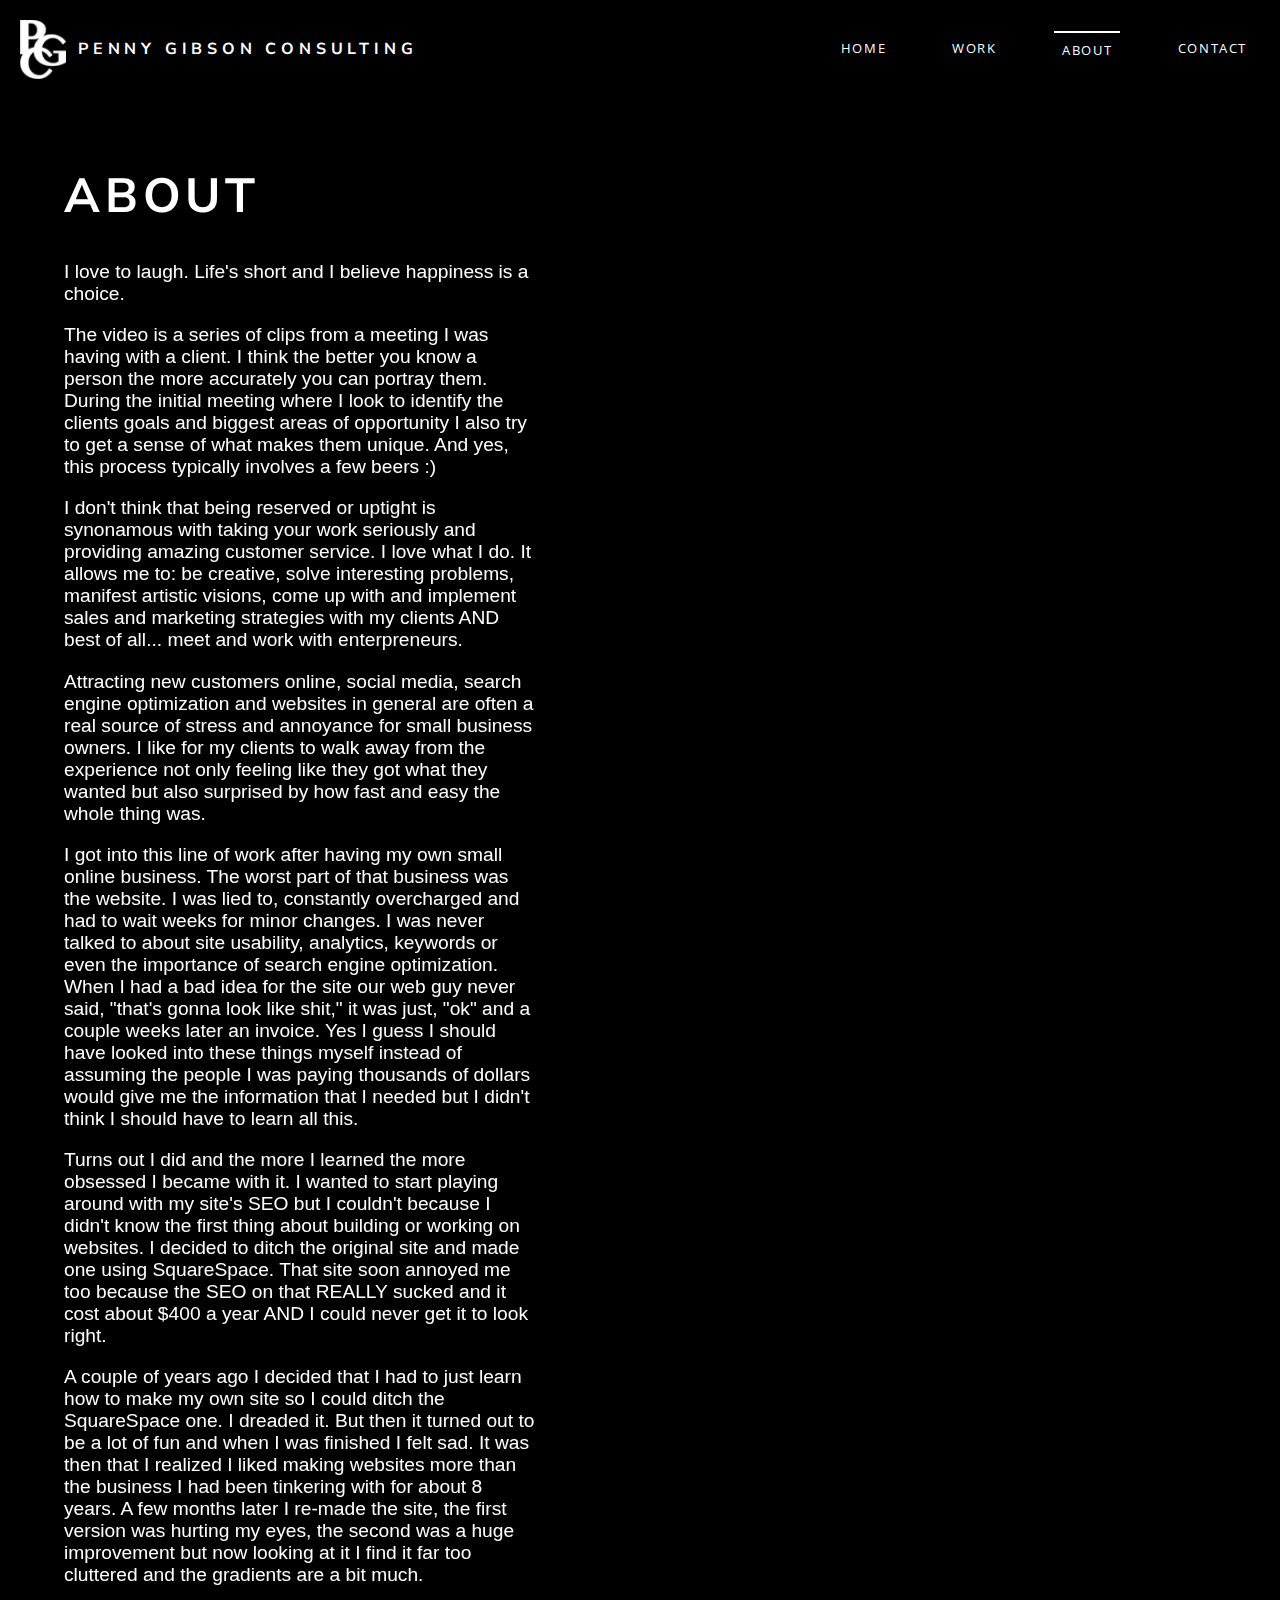
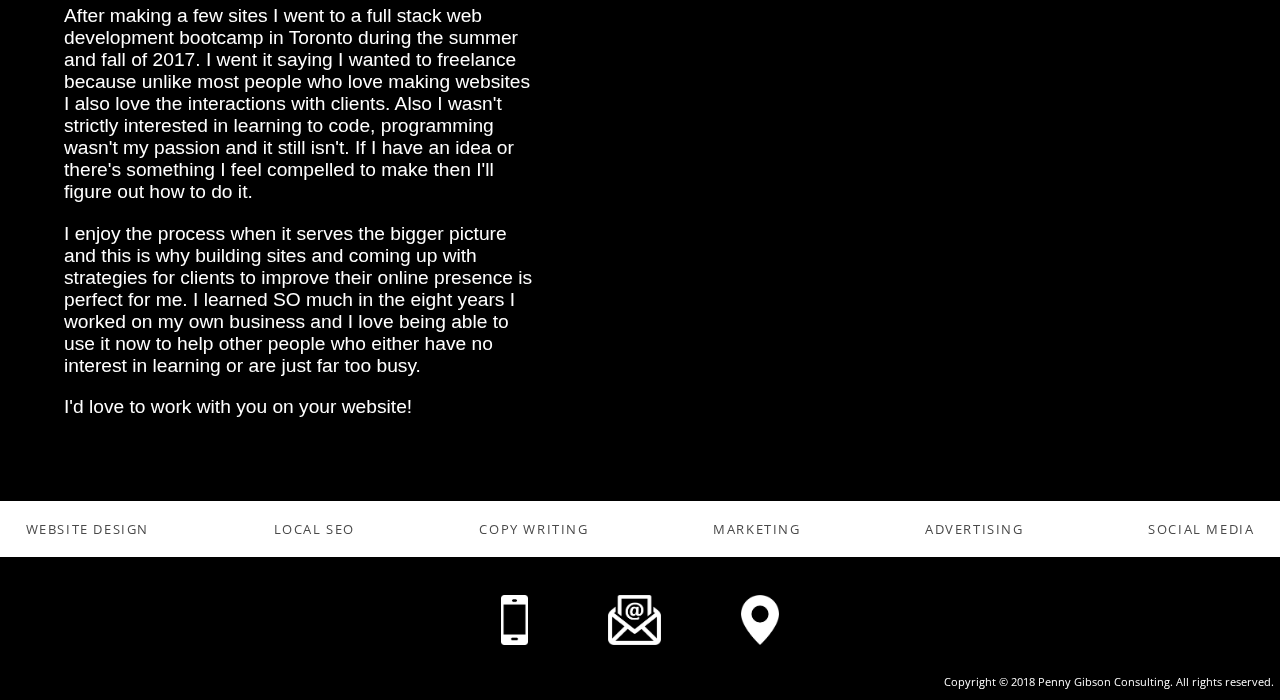
==== about.html @ d7d14930 "initial commit of finished site" ====
<!DOCTYPE HTML>
<html class="html">
    <head>
        <meta charset="UTF-8" lang="en">
        <title>About Penny Gibson</title>
        <link href="https://fonts.googleapis.com/css?family=Nunito|Nunito+Sans|Open+Sans" rel="stylesheet">
        <script src="https://ajax.googleapis.com/ajax/libs/jquery/3.3.1/jquery.min.js"></script>

        <script src="./app.js" type="text/javascript"></script>
        <script src="./jquery.js" type="text/javascript"></script>
        <meta name="viewport" content="width=device-width, initial-scale=1.0">
        <meta description content="About Winnipeg website designer Penny Gibson. I build affordable sites for small businesses and also offer local SEO, online marketing, branding, social media, google adwords and copy writing">
        <link href="./normalize.css" rel="stylesheet">
        <link href="./main.css" rel="stylesheet">
		<link href="./about.css" rel="stylesheet">
        <link rel="icon" href="./images/favicon.ico" type="image/x-icon"/>
    </head>
    <body class="body">
		<div class="subContainer subContainerAbout">
        <nav class="mainNav">
            <div class="logoAndName">
               <a href="index.html" class="logoAndName"> <img src="images/winnipeg-websites.png" alt="online marketing and web design for small business">
				   <h2 class="siteName">Penny Gibson Consulting</h2></a>
            </div>
            <ul class="nav">
				<li><a href="./index.html">Home</a></li>
                <li><a href="./work.html">Work</a></li>
				<li><a href="./about.html" class="current">About</a></li>
				<li><a href="./contact.html">Contact</a></li>
            </ul>
        </nav>
			<video poster="images/websites-in-winnipeg.png" id="bgvid" playsinline autoplay muted>
  
				<source src="aboutVid2.mp4" type="video/mp4">
				<source src="affordable-websites.webm" type="video/webm">

			</video>
			
		<div id="polina">
			<div class="insidePolina">
				<h1>About</h1>
				<p>I love to laugh. Life's short and I believe happiness is a choice.</p>
				
				<p>The video is a series of clips from a meeting I was having with a client. I think the better you  know a person the more accurately you can portray them. During the initial meeting where I look to identify the clients goals and biggest areas of opportunity I also try to get a sense of what makes them unique. And yes, this process typically involves a few beers :)</p>
				
				<p>I don't think that being reserved or uptight is synonamous with taking your work seriously and providing amazing customer service. I love what I do. It allows me to: be creative, solve interesting problems, manifest artistic visions, come up with and implement sales and marketing strategies with my clients AND best of all... meet and work with enterpreneurs. </p>
				
				<p>Attracting new customers online, social media, search engine optimization and websites in general are often a real source of stress and annoyance for small business owners. I like for my clients to walk away from the experience not only feeling like they got what they wanted but also surprised by how fast and easy the whole thing was. </p>
				
				<p>I got into this line of work after having my own small online business. The worst part of that business was the website. I was lied to, constantly overcharged and had to wait weeks for minor changes. I was never talked to about site usability, analytics, keywords or even the importance of search engine optimization. When I had a bad idea for the site our web guy never said, "that's gonna look like shit," it was just, "ok" and a couple weeks later an invoice. Yes I guess I should have looked into these things myself instead of assuming the people I was paying thousands of dollars would give me the information that I needed but I didn't think I should have to learn all this.  </p>
				
				<p>Turns out I did and the more I learned the more obsessed I became with it. I wanted to start playing around with my site's SEO but I couldn't because I didn't know the first thing about building or working on websites. I decided to ditch the original site and made one using SquareSpace. That site soon annoyed me too because the SEO on that REALLY sucked and it cost about $400 a year AND I could never get it to look right.  </p>
				
				<p>A couple of years ago I decided that I had to just learn how to make my own site so I could ditch the SquareSpace one. I dreaded it. But then it turned out to be a lot of fun and when I was finished I felt sad. It was then that I realized I liked making websites more than the business I had been tinkering with for about 8 years. A few months later I re-made the site, the first version was hurting my eyes, the second was a huge improvement but now looking at it I find it far too cluttered and the gradients are a bit much.</p>
				
				<p>After making a few sites I went to a full stack web development bootcamp in Toronto during the summer and fall of 2017. I went it saying I wanted to freelance because unlike most people who love making websites I also love the interactions with clients. Also I wasn't strictly interested in learning to code, programming wasn't my passion and it still isn't. If I have an idea or there's something I feel compelled to make then I'll figure out how to do it.</p>
				
				<p>I enjoy the process when it serves the bigger picture and this is why building sites and coming up with strategies for clients to improve their online presence is perfect for me. I learned SO much in the eight years I worked on my own business and I love being able to use it now to help other people who either have no interest in learning or are just far too busy.   </p>
				
				<p>I'd love to work with you on your website!</p>
			</div>
		</div>
		
		
      <footer>
			<div class="keywords">
				<p>Website Design</p>
				<p>Local SEO</p>
				<p>Copy Writing</p>
				<p>Marketing </p>
				<p>Advertising</p>
				<p>Social Media</p>

		
			</div>
             <div class="footerIcons">
				 <a href="tel:1-204-330-3148"><img src="images/online-marketing.png" alt="affordable online marketing services for small"></a>
				 <a href="mailto:pennysapps@gmail.com?Subject=Meeting" target="_top"><img src="images/social-media-strategy.png" alt="create a social media strategy for your small internet business"></a>
				 <a href="https://goo.gl/maps/u8cpSCupUAM2" target="_blank"><img src="images/digital-agency-winnipeg.png" alt="digital marketing agency and web developer in Manitoba"></a>
             
             </div>
			 <div class="copyright">
			 	<p>Copyright &copy; 2018 Penny Gibson Consulting. All rights reserved.</p>
			 </div>
       </footer>
       
       
        
        
		</div>	   
    </body>
</html>
---- main.css ----
/**********************
COLORS
Pink - #ED6C79
Blue - #4AC8C7
Yellow - #E3E14E
Dark grey - #4a4a4a
Light Grey - #9b9b9b

FONTS
font-family: 'Nunito', sans-serif;
font-family: 'Open Sans', sans-serif;
font-family: 'Nunito Sans', sans-serif;
************************/

*{
    box-sizing:border-box;
}
html{
    height: 100%;
}

body{
    font-family: 'Open Sans', sans-serif;
    width: 100%;
    color: #4a4a4a;
    margin: 0 auto;
    }

h1, h2, h3{
    font-family: 'Nunito Sans', sans-serif;
}

a{
    text-decoration: none;
}
.mobileHeader{
    display: none;
}

/***********************
NAVIGATION
************************/
.mainNav{
    background-color: black;
    width: 100%;
    display: flex;
    justify-content: space-between;
    flex-wrap:wrap;
    position: sticky;
    top: 0;
    z-index:200;
}
.mainNav h2, .mainNav a{
    color: white;
}
.logoAndName{
    display: flex;
}
.mainNav h2{
	font-size:1em;
	letter-spacing: .3rem;
	text-transform: uppercase;
}
.logoAndName img{
    padding:12px;
	align-self:center;
	max-width: 70px;
}
.siteName{
    align-self:center;
}
ul.nav{
    display: flex;
    justify-content: space-around;
    align-self: center;
    width: 40%;
}
.nav a{
    font-size: .8em;
	text-transform: uppercase;
	letter-spacing: .1rem;
}

.nav a:hover{
    color:#4a4a4a;
}
nav .current{
	border-top: 2px solid white;
}

/****************************
HEADER
******************************/
.mainHeader{
    display:grid;
    grid-template-columns: 1fr 1fr;
	box-shadow: 0 4px 2px -2px #ddd;
}
.headerImage img{
    width: 100%;
}
.smBG{
    display:none;
}
.headerText{
    display: grid;
    grid-template-columns: repeat(6, 1fr);
   /*grid-template-rows:40px repeat(13, 1fr) 100px;*/
    max-height: 80%;
    margin-right: -60px;
    z-index: 100;
}

.headerText h1, .headerText h2, .headerText h3{
    margin:0;
}
.headerText h3{
    font-size: 1.3em;
}
.headerText h2{
    font-size: 1.7em;
}
.headerText h1{
    font-size: 2em;
}

.design{
    color:#ED6C79;
    grid-row: 2;
    grid-column: 1/7;
    font-size:2.2em;
	padding-left: 60px;
	align-self:end;
}
.social{
    color:#4a4a4a;
    grid-row: 3;
    grid-column: 4/6;
}
.seo{
  color:#4AC8C7;
    grid-row: 4;
    grid-column: 3/4;
}
.cards{
    grid-row:5;
    grid-column:3/6;
    padding-left:20px;
}
.copy{
    color:#E3E14E;
    grid-row: 5;
    grid-column: 4/7;
    text-align:right;
    font-size:2.4em;
}
.keyword{
    color:#E3E14E;
    grid-row:6;
    grid-column: 2/5;
}
.email{
    color:#9b9b9b;
    grid-row: 6;
    grid-column: 5/7;
}
.code{
    color:#ED6C79;
    grid-row: 7;
    grid-column: 4/5;
	text-align: right;
}
.logos{
    grid-row: 8;
    grid-column: 6;
    text-align:left;
}
.adwords{
    grid-row:8;
    grid-column: 3/5;
    font-family: 'Maven Pro', sans-serif;
    margin: 0;
}
.content{
    color:#4AC8C7;
    grid-row: 9;
    grid-column: 3/5;
    font-size: 1.5em;
    text-align:center;
}
.marketing{
    color:#9b9b9b;
    grid-row: 10;
    grid-column: 5/7;
}
.ppc{
    color:#E3E14E;
    grid-row: 11;
    grid-column: 4/7;
}
.branding{
    color:#ED6C79;
    grid-row: 12;
    grid-column: 2/6;
    text-align: center;
}
.contentCreation{
   color:#4AC8C7;
    grid-row: 13;
    grid-column: 5/7;
}
.tagline{
    grid-row: 15;
    grid-column: 1/7;
    color: black;
    font-size:1.3em;
    display: flex;
    padding-left: 14px;
	margin-top: auto;
}


.pink, .blue, .yellow, .grey{
    display:none;
}

/************************************
BLACK DIVIDER
*************************************/

.wrapper{
   background-color:black;
}
.divider{
    display: flex;
    justify-content:center;
    margin: 0 auto;
    padding: 8px 0;
}

.divider img{
    align-self:center;
}

/****************************
Main Content 
******************************/
.mainContent{
    width: 90%;
    display: flex;
    flex-wrap: wrap;
    justify-content: space-between;
    margin: 40px auto 2px;
}
.mainContent h2{
    text-align: center;
	font-size: 1.3em;
}
.content1, .content2, .content3{
    max-width: 100%;
    box-shadow: 0 0 10px #ddd;
    border: 1px solid white;
    padding: 14px;
    flex: 1 25%;
    margin: 0 20px 20px;
    transition: all ease .5s;
}
.contentWrapper{
	box-shadow: 0 4px 2px -2px #ddd;
}
/*.content1:hover, .content2:hover, .content3:hover{
    box-shadow: 0 0 12px grey;
    border: 1px solid #d3d3d3;
} */

.keywords{
	display: flex;
	flex-wrap: wrap;
	width: 100%;
	margin: 0 auto;
	justify-content: space-between;
	background-color: white;
	padding: 0 2%;
	
}
.keywords p{
	text-transform: uppercase;
	letter-spacing: .1rem;
	font-size: .8em;
	padding: 6px 0;
}

/****************************
FOOTER
******************************/
footer{
    background-color:black;
    display: flex;
	flex-direction: column;
    justify-content: space-around;
    width: 100%;
}
.footerIcons{
    align-self: center;
	padding-top: 20px;
}
.footerIcons img{
    align-self:center;
    max-height: 50px;
    margin: 10px 30px;
}
.copyright{
	text-align:right;
}
.copyright p{
	font-size: .7em;
	color: white;
	padding: 0 6px;
}
/****************************
CONTACT PAGE
******************************/

.contactCard{
    max-width: 700px;
    height: 400px;
    border-radius: 10px;
    background-color: black;
    color: white;
    display: grid;
    grid-template-columns: 3fr 3fr;
    align-items: center;
	margin: 0 auto;
    
}
.contact{
    display: grid;
    width: 100%;
    grid-template-columns: 1fr 2fr;
}  /*this puts the icon images and p's on the same line'*/
.contact img {
    max-width: 40px;
	
}
.contact a{
	margin: 20px auto;
}
.contact1{
    border-right: 2px solid white;
   
}
.contact2 p{
	align-self: center;
}
.contact1 img, .contact1 h2, .contact1 p{
    margin: 3px auto;
    
}
.contactHeader{
    display: flex;
    flex-direction: column;
    width: 100%;
    justify-content: center;
}
.contentWrapper{
	margin-bottom: 2px;
}
.navContact{
	margin-bottom: 5%;
}


/****************************
PREVIOUS WORK PAGE
******************************/

.darkSection{
	box-shadow: inset 0 1px 3px 0 rgba(0, 0, 0, 0.1);
	background-color: #fafafa;
	border-bottom: 1px solid #dddddd;
}
.lightSection{
	box-shadow: inset 0 30px 30px -30px rgba(0, 0, 0, 0.05);
	border-top: 1px solid #ffffff;
	border-bottom: 1px solid #dddddd;
}
.cafe {
	max-width: 80%;
	display: flex;
	justify-content: space-around;
	flex-wrap:wrap;
	margin: 0 auto;
}
.cafe img{
	align-self:center;
	padding-top: 6%;
	padding-bottom: 6%;
}
.cafeText h3{
	text-align: center;
}
.cafeText{
	flex: 1 30%;
	margin: 30px;
}
.desktop{
	max-width: 50%;
}
.tablet{
	max-width:23%;
}
.phoneSize{
	max-width:14.5%;
}
.aboutSites{
	display: flex;
	width: 80%;
	margin: 0 auto;
}
.aboutText{
	width: 30%;
	align-self:center;
}
.aboutProject, .mainHeading{
	max-width:50%;
	margin: 0 auto;
	text-align:center;
}
.mainHeading h2{
	color: black;
	text-transform: uppercase;
	letter-spacing: .2rem;
	font-weight: 800;
	font-size: 1.8em;
}
button{
	width: 200px;
	border-radius: 8px;
	padding: 6px;
	margin-bottom: 10px;
	background-color: black;
	color: white;
	border:1px solid black;
	transition: all .4s;
}
button:hover{
	opacity: .7;
	box-shadow: 0 5px 1px -1px #9b9b9b;
}
button:focus {
	outline:0;
}
.startHidden{
	display: none;
}
/*.cafeTitle{
	color: #acdd30;
} */
#button1{
	background-color: #acdd30;
	border: 1px solid #acdd30;
}
/*.transformTitle{
	color: #505f63;
} */
#button2{
	background-color: #505f63;
	border: 1px solid #505f63;
}
/*.zuckerTitle{
	color: #282522;
} */
#button3{
	background-color: #282522;
	border: 1px solid #282522;
}
/*.cgbTitle{
	color: #c5006c;
} */
#button4{
	background-color: #c5006c;
	border: 1px solid #c5006c;
}
/*.purelyTitle{
	color:#43edd8;
} */
#button5{
	background-color: #43edd8;
	border: 1px solid #43edd8;
}
/*.dcTitle{
	color: #342c2d;
} */
#button6{
	background-color: #342c2d;
	border: 1px solid #342c2d;
}
/*.bbTitle{
	color:#632b63;
} */
#button7{
	background-image: linear-gradient(#280f36, #632b63, #c86b98,
    #f09f9c, #ffc1a0);
    border: 1px #280f36 solid;
	margin-bottom: 40px;
}

/****************************************
ABOUT PAGE
******************************************/
.videoContainer{
	display:flex;
	max-width: 80%;
	margin: 0 auto;
	padding: 0 20px;
	background-color: white;
	 box-shadow: inset -5px 0 5px -5px #d4d4d4, inset 5px 0 5px -5px #d4d4d4;
	border-left: 1px solid #ddd;
	border-right: 1px solid #ddd;
}
video#bgvid { 
    max-width: 40%;
	max-height: 400px;
}
.aboutMe{
	align-self:center;
	padding-right: 20px;
}
/***** sticky footer ******/
.html, .body{
	height: 100%;
}
.body{
	display: flex;
	flex-direction:column;
}
.subContainer, .contactContent{
	flex: 1 0 auto;
}
footer{
	flex-shrink: 0;
}

/**********************
MEDIA QUERIES
************************/
@media (max-width: 1320px){
    .divider{
        justify-content:center;
        width: 100%;
        min-width: 0;
        min-height: 0;
        overflow: hidden;
    }
}
@media (max-width: 1024px){
    .headerText h3{
    font-size: 1em;
    }
    .headerText h2{
    font-size: 1.2em;
    }
    .headerText h1{
    font-size: 1.5em;
    }
    .design{
        grid-row: 1;
        grid-column: 1/5;
}
    .social{
        grid-row: 2;
        grid-column: 5/7;
        color: #9b9b9b;
    }
    .seo{
        grid-row: 3;
        grid-column: 4;
    }
    .cards{
        grid-row:4;
        grid-column:1/4;
    }
    .copy{
        grid-row: 4;
        grid-column: 4/7;
        text-align:right;
    }
    .keyword{
        grid-row:5;
        grid-column: 2/6;
    }
    .email{
        grid-row: 6;
        text-align:center;
    }
    .code{
        grid-row: 6;
        grid-column: 3/6;
		text-align: left;
    }
    .logos{
        grid-row: 7;
        grid-column: 5;
        text-align:right;
    }
    .adwords{
        grid-row:7;
        grid-column: 3/6;
        margin: 0;
    }
    .content{
        grid-row: 8;
        grid-column: 2/7;
    }
    .marketing{
        grid-row: 9;
        grid-column: 5/7;
    }
    .ppc{
        grid-row: 10;
        grid-column: 2/7;
    }
    .branding{
        color:#ED6C79;
        grid-row: 11;
        grid-column: 2/7;
        
    }
    .contentCreation{
       color:#4AC8C7;
        grid-row: 12;
        grid-column: 1/7;
        padding-left: 20px;
    }
    .tagline{
        grid-row: 14;
        font-size:1.2em;
    }
    .mainContent{
        width: 90%;
        
    }
    .content3{
        flex: 1 100%;
    }
	.cafe{
		grid-template-columns: 1fr 1fr 1fr;
	}
	.contactCard{
		max-width: 94%;
		
	}
	.contact img{
		max-width: 20px;
	}

}

@media (max-width: 900px){
    ul.nav{
        width: 50%;
    }
	 .mainContent{
        flex-direction: column;
        justify-content: center;
    }
    
}

@media (max-width: 825px){
	 .headerText h3{
    font-size: .8em;
    }
    .headerText h2{
    font-size: 1em;
    }
    .headerText h1{
    font-size: 1.2em;
    }
    .smIcon{
        max-width:73px;
    }
    .medIcon{
        max-width:88px;
    }
    .lgIcon{
        max-width:103px;
    }
    .cafe{
		flex-direction:column;
	}
	.desktop, .tablet, .phoneSize{
		max-width: 90%;
	}
	.aboutSites{
		flex-direction:column;
	}
	.aboutText{
		width: 90%;
	}
	.cafe img{
		padding: 2% 0 2%;
	}
	.cafeText{
		margin: 10px;
	}
	.keywords{
		width: 100%;
	}
	.keywords p{
		padding: 0;
	}
	.copyright{
		text-align:center;
	}
}

@media (max-width: 700px){
	h2{
		font-size: 1.2em;
	}
	p{
		font-size: .8em;
	}
    .mainHeader{
        display: none;
    }
    .mobileHeader{
        display: flex;
		justify-content: space-between;
        width: 100%;
		box-shadow: 0 4px 2px -2px #ddd;
		padding-left: 10px;
    }
    .mobileHeader img{
        max-width: 70%;
        align-self:center;
    }
	.mobileHeaderContent{
		display: flex;
		flex-direction: column;
		justify-content: space-between;
	}
	
	.mainContent{
		width:100%;
	}
	.aboutProject, .mainHeading{
		max-width: 90%;
	}
	.keywords{
		display: none;
	}
	.contactCard{
		margin-bottom: 20px;
	}
}
@media (max-width: 600px){
	.wrapper{
		display:none
	}
    ul.nav{
		display:flex;
        width:96%;
        padding:0;
        margin: auto;
		justify-content: space-between;
    }
	.mainNav{
		height: 120px;
	}
    .logoAndName{
        justify-content:center;
        width:100%;
    }
    .logoAndName img{
        padding:6px;
        align-self:center;
        max-width: 50px;
    }
    .smIcon{
        max-width:53px;
    }
    .medIcon{
        max-width:68px;
    }
    .lgIcon{
        max-width:83px;
    }
    .content1, .content2, .content3{
        margin-top: 0;
    }
	.contactCard{
		grid-template-columns: 1fr 2fr;
	}
	.contact1 img{
		max-width: 40px;
	}
	.contact1 h2{
		text-align: center;
		font-size: 1em
	}
	.contact1 p{
		font-size: .7em;
		text-align:center;
	}
	.contact2 p{
		padding-right:4px;
	}
}

@media (max-width: 400px){
    .siteName{
        font-size: 1.2em;
    }
   
}

@media (max-width: 340px){
	.mobileServices p{
		margin: 4px auto;
	}
}

@media (max-height: 720px){
	.html, .body{
		height: auto;
	}
}
---- about.css ----
body {
  margin: 0;
  background: #000; 
} 
video { 
    position: fixed;
    top: 50%;
    left: 50%;
    min-width: 100%;
    min-height: 100%;
    width: auto;
    height: auto;
    z-index: -100;
    transform: translateX(-50%) translateY(-50%);
  	background-size: cover;
  	transition: 1s opacity;
}
.stopfade { 
   opacity: .5;
}

#polina { 
  font-family: Agenda-Light, Agenda Light, Agenda, Arial Narrow, sans-serif;
  font-weight:100; 
  background: rgba(0,0,0,0.3);
  color: white;
  padding: 2rem;
  width: 100%;
  font-size: 1.2rem;
}
.insidePolina{
	width: 44%;
	padding: 2rem;
	background: rgba(0,0,0,0.4);
}

h1 {
  font-size: 3rem;
  text-transform: uppercase;
  margin-top: 0;
  letter-spacing: .3rem;
}

a {
  display: inline-block;
  color: #fff;
  text-decoration: none;
  background:rgba(0,0,0,0.5);
  padding: .5rem;
  transition: .6s background; 
}
a:hover{
  background:rgba(0,0,0,0.9);
}
@media screen and (max-width: 500px) { 
  
}
@media screen and (max-width: 800px) {
	body{
		background-color: white;
	}
	#polina{
		background-color:white;
	}
  #bgvid {
	  display: none;
	}
	.insidePolina{
		width:100%;
		background: white;
		color: #4a4a4a;
		box-shadow: 0 0 10px #ddd;
	}
	.insidePolina h1{
		color:black;
		font-size: 1.8em;
	}
	
}
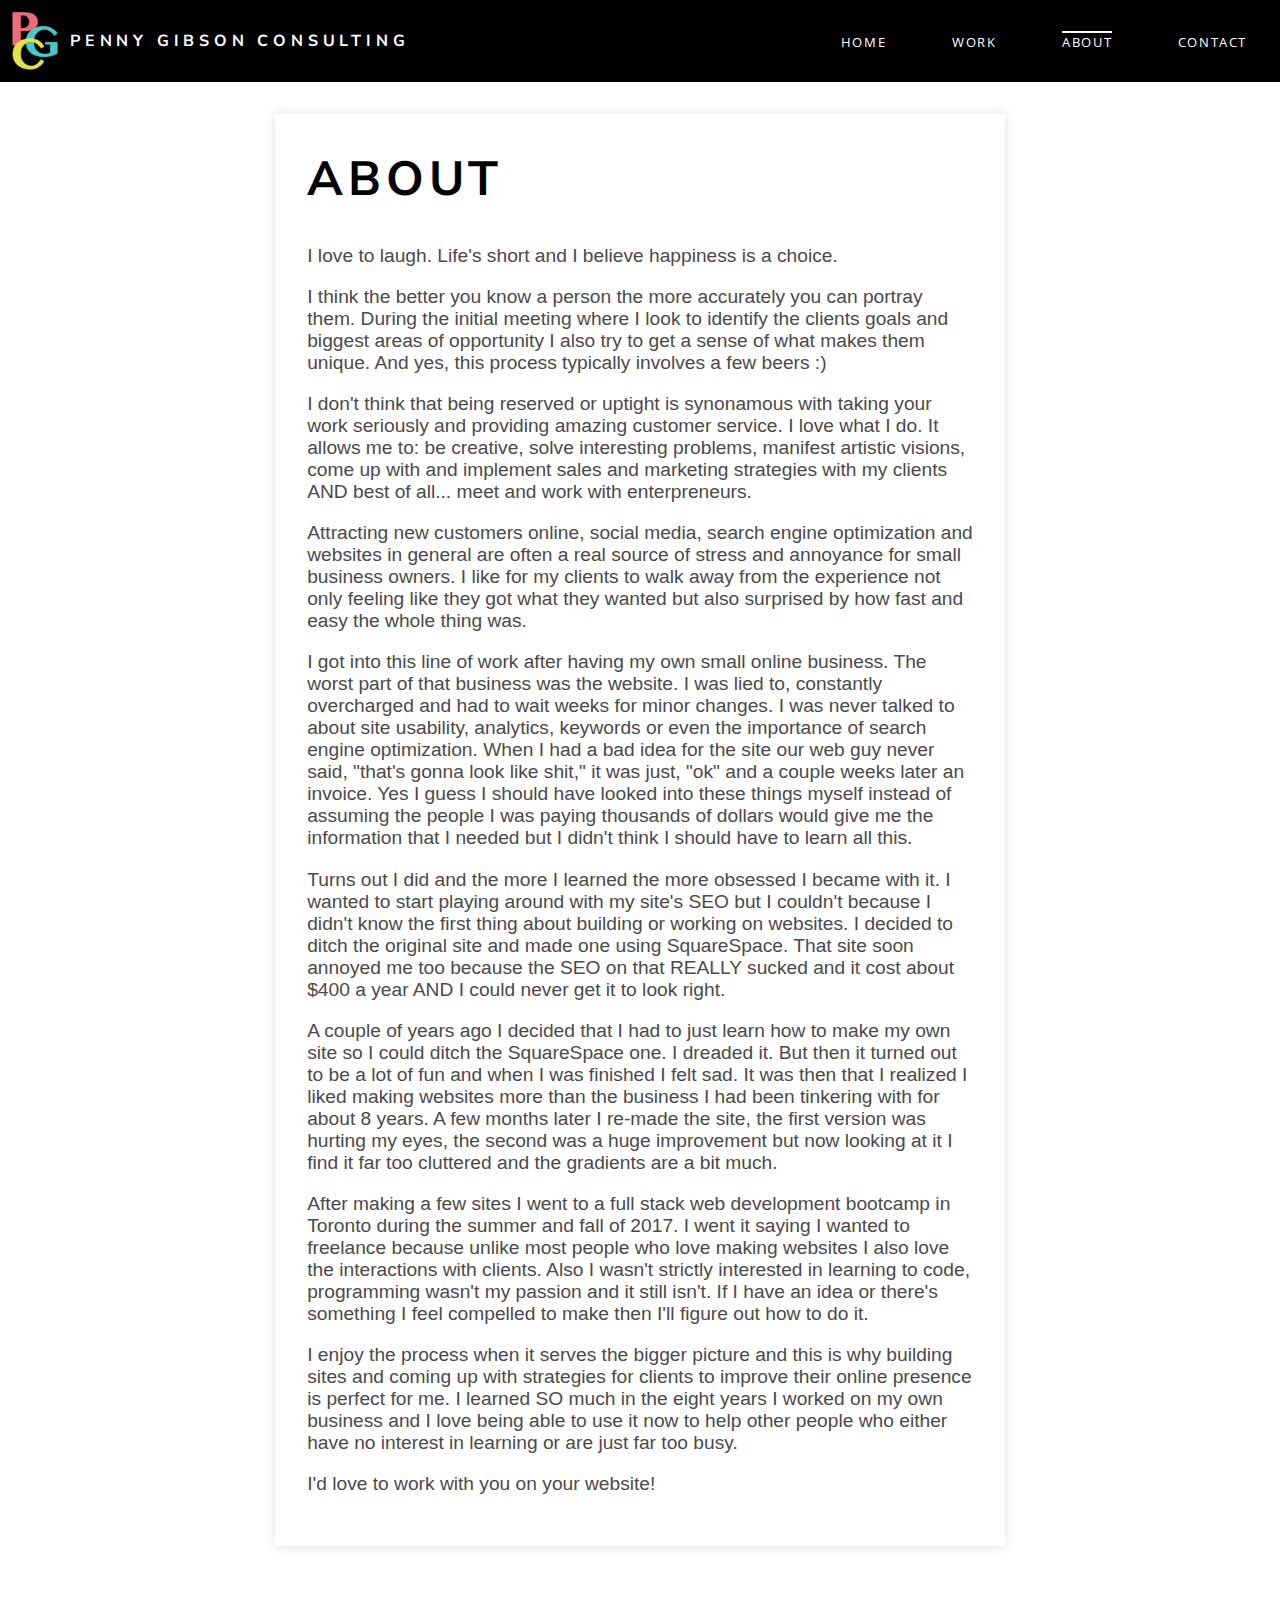
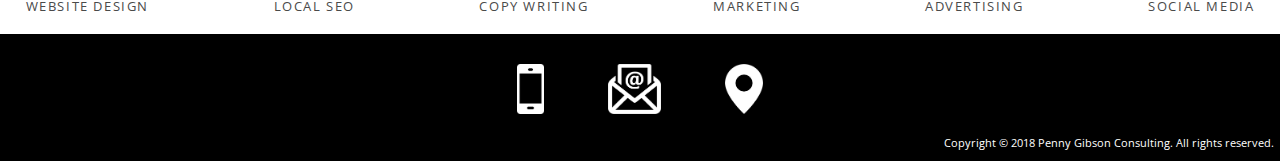
==== commit bca51512: "fixed about page and tel link" ====
--- a/about.html
+++ b/about.html
@@ -19,7 +19,7 @@
 		<div class="subContainer subContainerAbout">
         <nav class="mainNav">
             <div class="logoAndName">
-               <a href="index.html" class="logoAndName"> <img src="images/winnipeg-websites.png" alt="online marketing and web design for small business">
+               <a href="index.html" class="logoAndName"> <img src="images/websites-winnipeg.png" alt="online marketing and web design for small business">
 				   <h2 class="siteName">Penny Gibson Consulting</h2></a>
             </div>
             <ul class="nav">
@@ -29,19 +29,14 @@
 				<li><a href="./contact.html">Contact</a></li>
             </ul>
         </nav>
-			<video poster="images/websites-in-winnipeg.png" id="bgvid" playsinline autoplay muted>
-  
-				<source src="aboutVid2.mp4" type="video/mp4">
-				<source src="affordable-websites.webm" type="video/webm">
-
-			</video>
+			
 			
 		<div id="polina">
 			<div class="insidePolina">
 				<h1>About</h1>
 				<p>I love to laugh. Life's short and I believe happiness is a choice.</p>
 				
-				<p>The video is a series of clips from a meeting I was having with a client. I think the better you  know a person the more accurately you can portray them. During the initial meeting where I look to identify the clients goals and biggest areas of opportunity I also try to get a sense of what makes them unique. And yes, this process typically involves a few beers :)</p>
+				<p>I think the better you  know a person the more accurately you can portray them. During the initial meeting where I look to identify the clients goals and biggest areas of opportunity I also try to get a sense of what makes them unique. And yes, this process typically involves a few beers :)</p>
 				
 				<p>I don't think that being reserved or uptight is synonamous with taking your work seriously and providing amazing customer service. I love what I do. It allows me to: be creative, solve interesting problems, manifest artistic visions, come up with and implement sales and marketing strategies with my clients AND best of all... meet and work with enterpreneurs. </p>
 				
--- a/main.css
+++ b/main.css
@@ -105,7 +105,6 @@
 .headerText{
     display: grid;
     grid-template-columns: repeat(6, 1fr);
-   /*grid-template-rows:40px repeat(13, 1fr) 100px;*/
     max-height: 80%;
     margin-right: -60px;
     z-index: 100;
@@ -216,31 +215,12 @@
     font-size:1.3em;
     display: flex;
     padding-left: 14px;
-	margin-top: auto;
-}
-
+}
 
 .pink, .blue, .yellow, .grey{
     display:none;
 }
 
-/************************************
-BLACK DIVIDER
-*************************************/
-
-.wrapper{
-   background-color:black;
-}
-.divider{
-    display: flex;
-    justify-content:center;
-    margin: 0 auto;
-    padding: 8px 0;
-}
-
-.divider img{
-    align-self:center;
-}
 
 /****************************
 Main Content 
@@ -268,10 +248,6 @@
 .contentWrapper{
 	box-shadow: 0 4px 2px -2px #ddd;
 }
-/*.content1:hover, .content2:hover, .content3:hover{
-    box-shadow: 0 0 12px grey;
-    border: 1px solid #d3d3d3;
-} */
 
 .keywords{
 	display: flex;
@@ -319,56 +295,62 @@
 }
 /****************************
 CONTACT PAGE
-******************************/
-
+****************************/
+
+.contactContent{
+	border-radius: 10px;
+	display: flex;
+	padding: 3rem;
+	width: 60%;
+	margin: 3rem auto;
+	box-shadow: 0 0 10px #ddd;
+}
 .contactCard{
-    max-width: 700px;
-    height: 400px;
-    border-radius: 10px;
-    background-color: black;
+	background-color: black;
+	border-radius: 10px;
+	padding: 3rem;
     color: white;
-    display: grid;
-    grid-template-columns: 3fr 3fr;
-    align-items: center;
+	display: flex;
 	margin: 0 auto;
-    
-}
+	justify-content: space-between;
+	
+}
+
+.contact1{
+	align-self: center;
+}
+.contact2{
+	align-self:center;
+}
+
+.contactHeader{
+	display: flex;
+	flex-direction: column;
+	justify-content: center;
+	width: 60%;
+}
+.contactHeader img{
+	align-self: center;
+}
+.contactHeader h2, .contactHeader p{
+	text-align: center;
+}
+
 .contact{
-    display: grid;
-    width: 100%;
-    grid-template-columns: 1fr 2fr;
-}  /*this puts the icon images and p's on the same line'*/
-.contact img {
-    max-width: 40px;
-	
-}
-.contact a{
-	margin: 20px auto;
-}
-.contact1{
-    border-right: 2px solid white;
-   
-}
-.contact2 p{
+	display: flex; 
+	padding-top: 1.3rem;
+	padding-bottom: 1.3rem;
+}
+
+.contact img{
+	max-width: 40px;
+	margin-right: 10px;
 	align-self: center;
 }
-.contact1 img, .contact1 h2, .contact1 p{
-    margin: 3px auto;
-    
-}
-.contactHeader{
-    display: flex;
-    flex-direction: column;
-    width: 100%;
-    justify-content: center;
-}
-.contentWrapper{
-	margin-bottom: 2px;
-}
-.navContact{
-	margin-bottom: 5%;
-}
-
+a[href^="tel"]{
+    color:inherit !important;
+    text-decoration:none !important;
+}
 
 /****************************
 PREVIOUS WORK PAGE
@@ -453,51 +435,31 @@
 .startHidden{
 	display: none;
 }
-/*.cafeTitle{
-	color: #acdd30;
-} */
 #button1{
 	background-color: #acdd30;
 	border: 1px solid #acdd30;
 }
-/*.transformTitle{
-	color: #505f63;
-} */
 #button2{
 	background-color: #505f63;
 	border: 1px solid #505f63;
 }
-/*.zuckerTitle{
-	color: #282522;
-} */
 #button3{
 	background-color: #282522;
 	border: 1px solid #282522;
 }
-/*.cgbTitle{
-	color: #c5006c;
-} */
 #button4{
 	background-color: #c5006c;
 	border: 1px solid #c5006c;
 }
-/*.purelyTitle{
-	color:#43edd8;
-} */
 #button5{
 	background-color: #43edd8;
 	border: 1px solid #43edd8;
 }
-/*.dcTitle{
-	color: #342c2d;
-} */
 #button6{
 	background-color: #342c2d;
 	border: 1px solid #342c2d;
 }
-/*.bbTitle{
-	color:#632b63;
-} */
+
 #button7{
 	background-image: linear-gradient(#280f36, #632b63, #c86b98,
     #f09f9c, #ffc1a0);
@@ -505,27 +467,7 @@
 	margin-bottom: 40px;
 }
 
-/****************************************
-ABOUT PAGE
-******************************************/
-.videoContainer{
-	display:flex;
-	max-width: 80%;
-	margin: 0 auto;
-	padding: 0 20px;
-	background-color: white;
-	 box-shadow: inset -5px 0 5px -5px #d4d4d4, inset 5px 0 5px -5px #d4d4d4;
-	border-left: 1px solid #ddd;
-	border-right: 1px solid #ddd;
-}
-video#bgvid { 
-    max-width: 40%;
-	max-height: 400px;
-}
-.aboutMe{
-	align-self:center;
-	padding-right: 20px;
-}
+
 /***** sticky footer ******/
 .html, .body{
 	height: 100%;
@@ -544,15 +486,7 @@
 /**********************
 MEDIA QUERIES
 ************************/
-@media (max-width: 1320px){
-    .divider{
-        justify-content:center;
-        width: 100%;
-        min-width: 0;
-        min-height: 0;
-        overflow: hidden;
-    }
-}
+
 @media (max-width: 1024px){
     .headerText h3{
     font-size: 1em;
@@ -646,13 +580,6 @@
 	.cafe{
 		grid-template-columns: 1fr 1fr 1fr;
 	}
-	.contactCard{
-		max-width: 94%;
-		
-	}
-	.contact img{
-		max-width: 20px;
-	}
 
 }
 
@@ -664,6 +591,9 @@
         flex-direction: column;
         justify-content: center;
     }
+	.contactContent{
+		width: 80%;
+	}
     
 }
 
@@ -751,9 +681,7 @@
 	.keywords{
 		display: none;
 	}
-	.contactCard{
-		margin-bottom: 20px;
-	}
+	
 }
 @media (max-width: 600px){
 	.wrapper{
@@ -790,23 +718,26 @@
     .content1, .content2, .content3{
         margin-top: 0;
     }
+	.contactContent{
+		margin: 1rem auto;
+		width: 90%;
+		padding: 1rem;
+	}
+
 	.contactCard{
-		grid-template-columns: 1fr 2fr;
-	}
-	.contact1 img{
-		max-width: 40px;
+		flex-direction:column;
+		padding: 1.5rem;
+	}
+	.contactHeader{
+		width: 100%;
 	}
 	.contact1 h2{
-		text-align: center;
 		font-size: 1em
 	}
 	.contact1 p{
 		font-size: .7em;
-		text-align:center;
-	}
-	.contact2 p{
-		padding-right:4px;
-	}
+	}
+	
 }
 
 @media (max-width: 400px){
@@ -822,7 +753,7 @@
 	}
 }
 
-@media (max-height: 720px){
+@media (max-height: 850px){
 	.html, .body{
 		height: auto;
 	}
--- a/about.css
+++ b/about.css
@@ -1,37 +1,18 @@
-body {
-  margin: 0;
-  background: #000; 
-} 
-video { 
-    position: fixed;
-    top: 50%;
-    left: 50%;
-    min-width: 100%;
-    min-height: 100%;
-    width: auto;
-    height: auto;
-    z-index: -100;
-    transform: translateX(-50%) translateY(-50%);
-  	background-size: cover;
-  	transition: 1s opacity;
-}
-.stopfade { 
-   opacity: .5;
-}
+
 
 #polina { 
   font-family: Agenda-Light, Agenda Light, Agenda, Arial Narrow, sans-serif;
   font-weight:100; 
-  background: rgba(0,0,0,0.3);
-  color: white;
   padding: 2rem;
   width: 100%;
   font-size: 1.2rem;
 }
 .insidePolina{
-	width: 44%;
+	width: 60%;
+	margin: 0 auto;
 	padding: 2rem;
-	background: rgba(0,0,0,0.4);
+	color: #4a4a4a;
+	box-shadow: 0 0 10px #ddd;
 }
 
 h1 {
@@ -39,26 +20,14 @@
   text-transform: uppercase;
   margin-top: 0;
   letter-spacing: .3rem;
+  color: black;
 }
 
-a {
-  display: inline-block;
-  color: #fff;
-  text-decoration: none;
-  background:rgba(0,0,0,0.5);
-  padding: .5rem;
-  transition: .6s background; 
-}
-a:hover{
-  background:rgba(0,0,0,0.9);
-}
 @media screen and (max-width: 500px) { 
   
 }
 @media screen and (max-width: 800px) {
-	body{
-		background-color: white;
-	}
+	
 	#polina{
 		background-color:white;
 	}
@@ -72,7 +41,6 @@
 		box-shadow: 0 0 10px #ddd;
 	}
 	.insidePolina h1{
-		color:black;
 		font-size: 1.8em;
 	}
 	
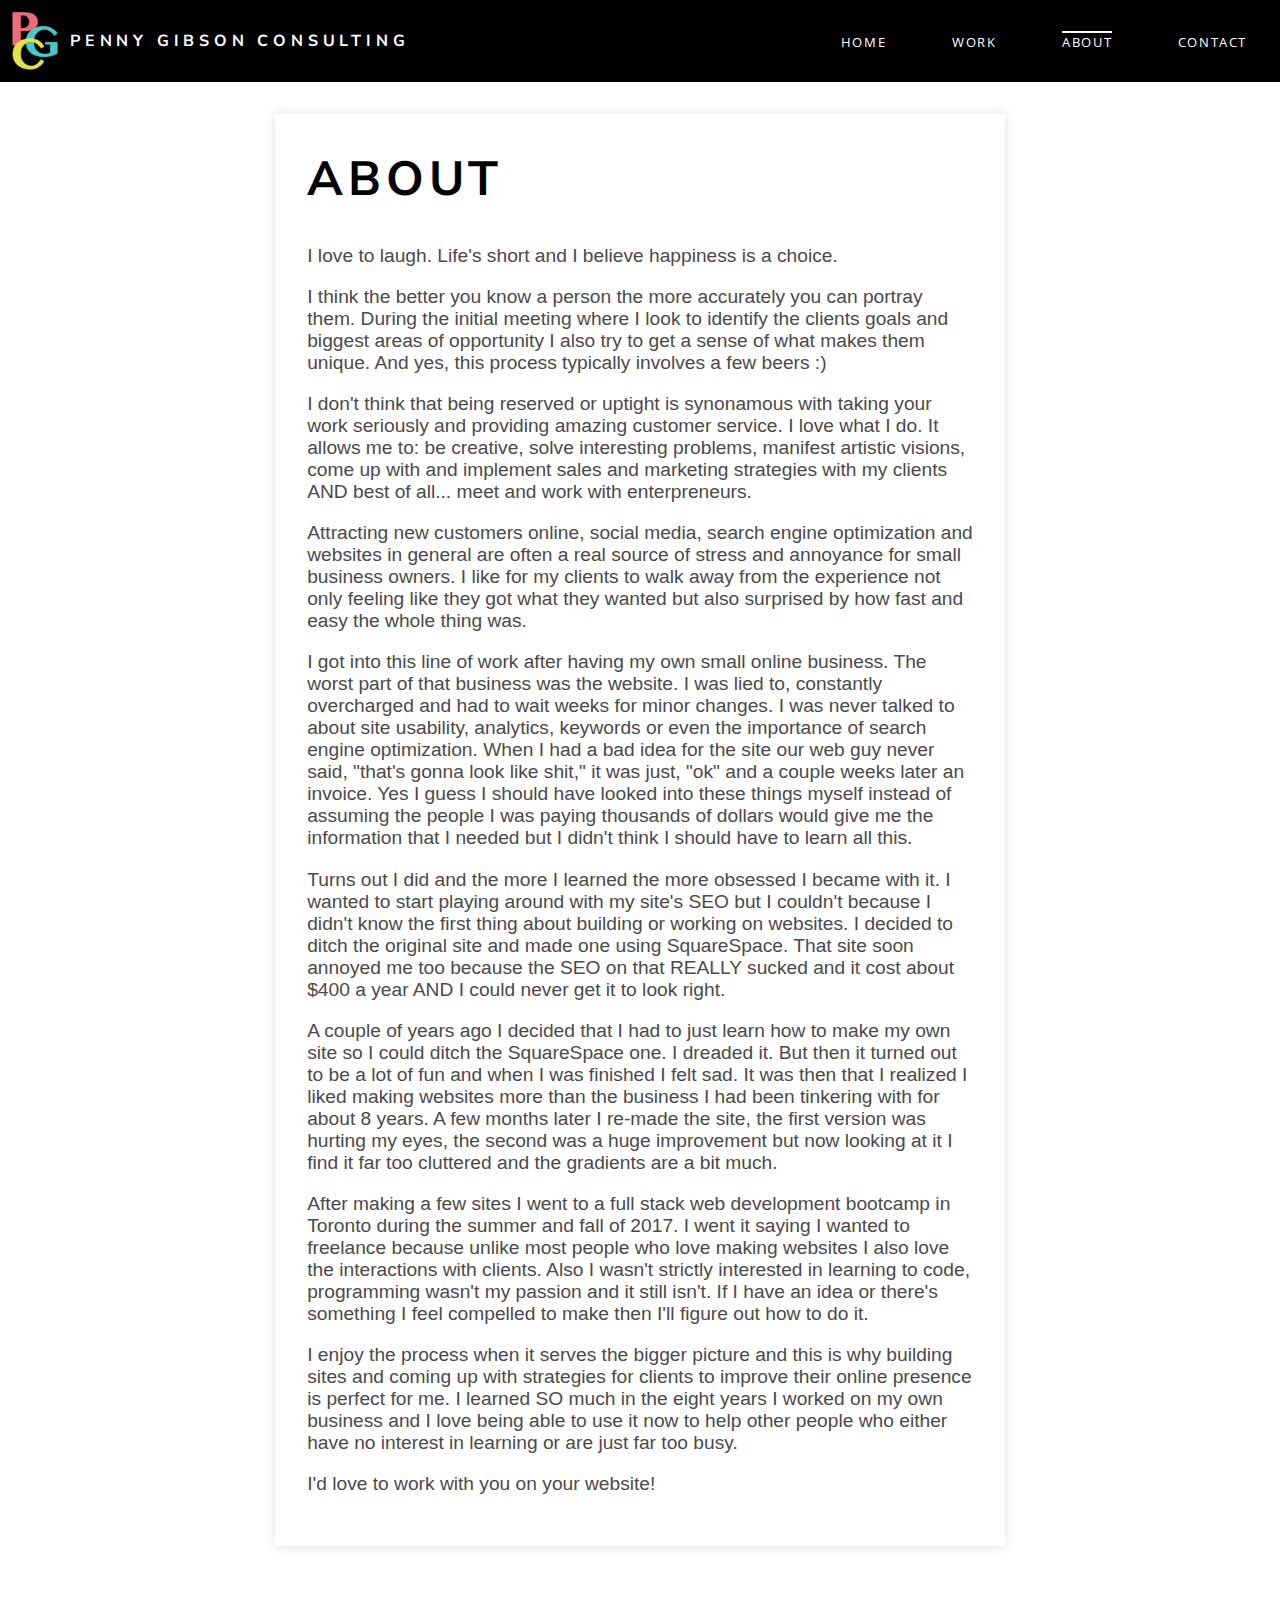
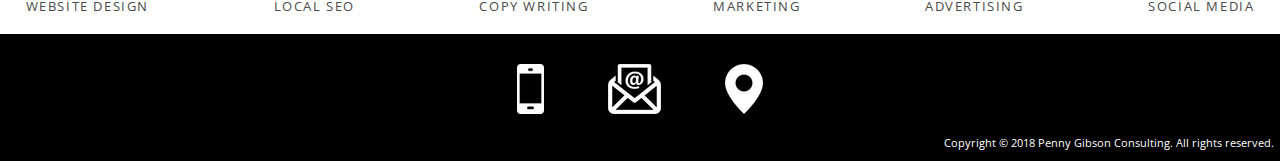
==== commit bb2e22c0: "optimized images, mobile etc" ====
--- a/about.html
+++ b/about.html
@@ -4,10 +4,6 @@
         <meta charset="UTF-8" lang="en">
         <title>About Penny Gibson</title>
         <link href="https://fonts.googleapis.com/css?family=Nunito|Nunito+Sans|Open+Sans" rel="stylesheet">
-        <script src="https://ajax.googleapis.com/ajax/libs/jquery/3.3.1/jquery.min.js"></script>
-
-        <script src="./app.js" type="text/javascript"></script>
-        <script src="./jquery.js" type="text/javascript"></script>
         <meta name="viewport" content="width=device-width, initial-scale=1.0">
         <meta description content="About Winnipeg website designer Penny Gibson. I build affordable sites for small businesses and also offer local SEO, online marketing, branding, social media, google adwords and copy writing">
         <link href="./normalize.css" rel="stylesheet">
@@ -82,6 +78,9 @@
        
         
         
-		</div>	   
+		</div>	
+		 <script src="https://ajax.googleapis.com/ajax/libs/jquery/3.3.1/jquery.min.js"></script>
+		<script src="./app.js" type="text/javascript"></script>
+        <script src="./jquery.js" type="text/javascript"></script> 
     </body>
 </html>--- a/main.css
+++ b/main.css
@@ -282,7 +282,6 @@
 }
 .footerIcons img{
     align-self:center;
-    max-height: 50px;
     margin: 10px 30px;
 }
 .copyright{
@@ -355,7 +354,9 @@
 /****************************
 PREVIOUS WORK PAGE
 ******************************/
-
+.mobile{
+	display: none;
+}
 .darkSection{
 	box-shadow: inset 0 1px 3px 0 rgba(0, 0, 0, 0.1);
 	background-color: #fafafa;
@@ -619,6 +620,12 @@
     .cafe{
 		flex-direction:column;
 	}
+	.full{
+		display: none;
+	}
+	.mobile{
+		display: block;
+	}
 	.desktop, .tablet, .phoneSize{
 		max-width: 90%;
 	}
@@ -753,7 +760,7 @@
 	}
 }
 
-@media (max-height: 850px){
+@media (max-height: 900px){
 	.html, .body{
 		height: auto;
 	}
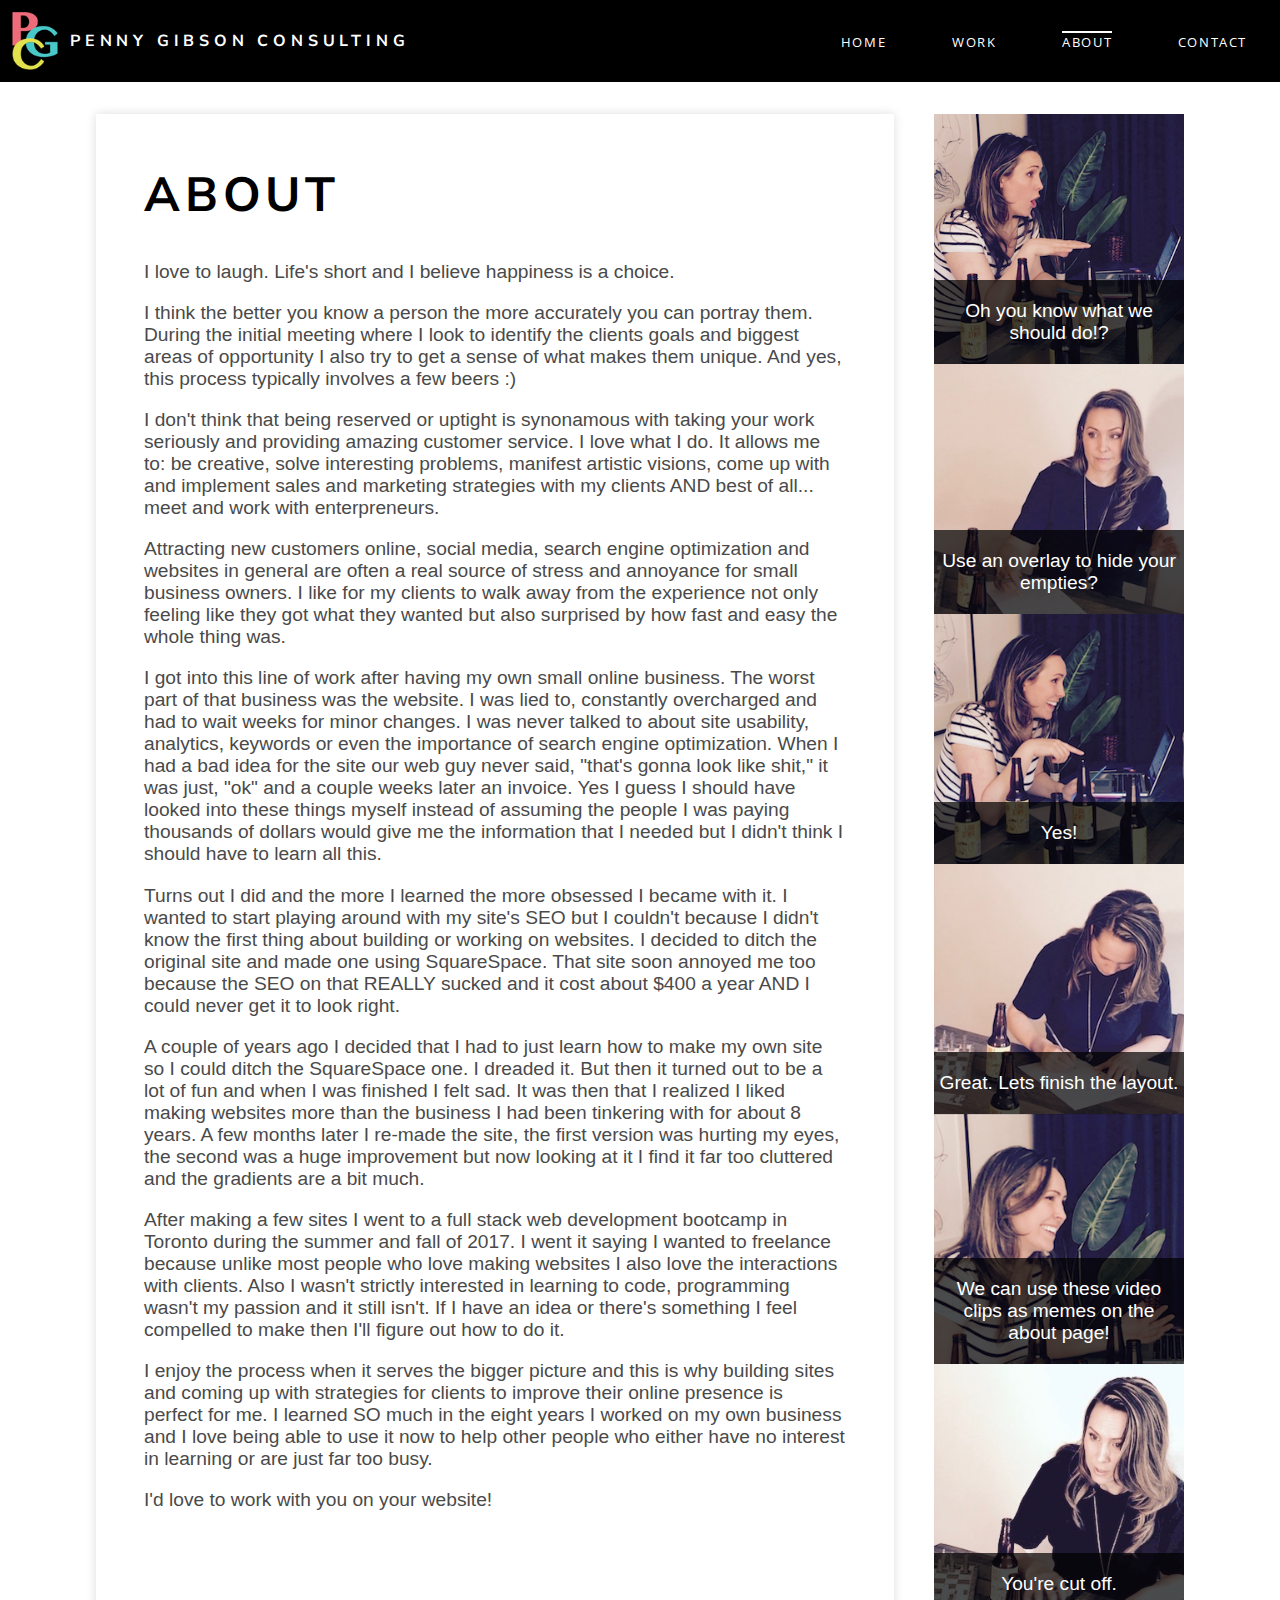
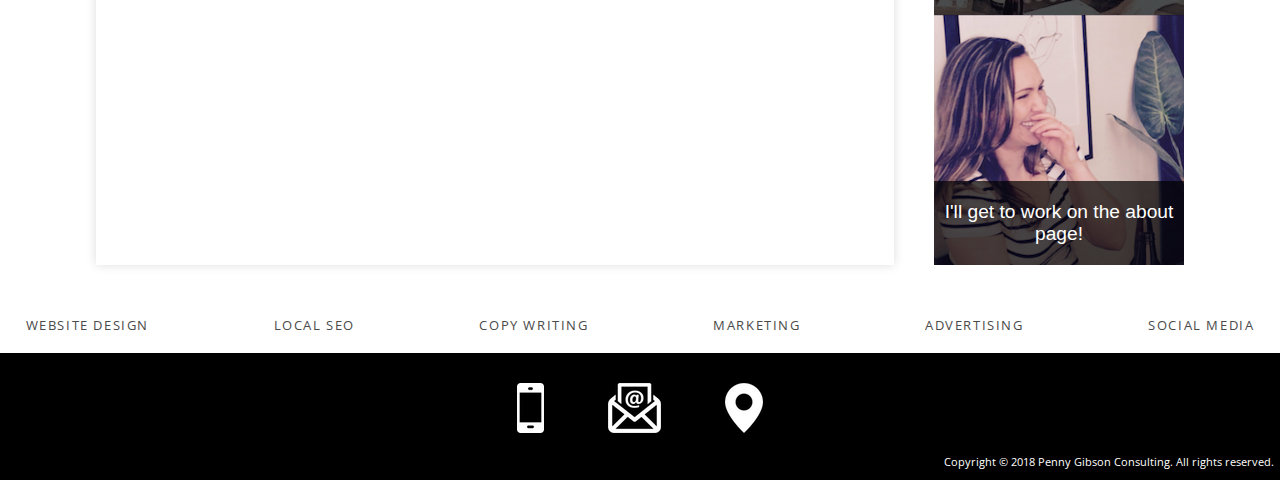
==== commit e603e718: "added images to about page" ====
--- a/about.html
+++ b/about.html
@@ -50,6 +50,38 @@
 				
 				<p>I'd love to work with you on your website!</p>
 			</div>
+			
+			<div class="aboutPics">
+				<div class="pic1">
+					<img src="images/pennyW1.png">
+					<p class="pic1Text">Oh you know what we should do!?</p>
+				</div>
+				<div class="pic1">
+					<img src="images/pennyB2.jpg">
+					<p class="pic1Text">Use an overlay to hide your empties?</p>
+				</div>
+				<div class="pic1">
+					<img src="images/pennyW3.png">
+					<p class="pic1Text">Yes! </p>
+				</div>
+				<div class="pic1">
+					<img src="images/pennyB4.jpg">
+					<p class="pic1Text">Great. Lets finish the layout.</p>
+				</div>
+				<div class="pic1">
+					<img src="images/pennyW5.png">
+					<p class="pic1Text">We can use these video clips as memes on the about page!</p>
+				</div>
+				<div class="pic1">
+					<img src="images/pennyB6.jpg">
+					<p class="pic1Text">You're cut off.</p>
+				</div>
+				<div class="pic1">
+					<img src="images/pennyW7.png">
+					<p class="pic1Text">I'll get to work on the about page!</p>
+				</div>
+			
+			</div>
 		</div>
 		
 		
--- a/main.css
+++ b/main.css
@@ -657,7 +657,7 @@
 		font-size: 1.2em;
 	}
 	p{
-		font-size: .8em;
+		font-size: .9em;
 	}
     .mainHeader{
         display: none;
@@ -747,6 +747,7 @@
 	
 }
 
+
 @media (max-width: 400px){
     .siteName{
         font-size: 1.2em;
@@ -777,3 +778,5 @@
 
 
 
+
+
--- a/about.css
+++ b/about.css
@@ -4,15 +4,41 @@
   font-family: Agenda-Light, Agenda Light, Agenda, Arial Narrow, sans-serif;
   font-weight:100; 
   padding: 2rem;
-  width: 100%;
+  width: 90%;
+  margin: 0 auto;
   font-size: 1.2rem;
+  display: flex;
+  justify-content: space-between;
 }
 .insidePolina{
-	width: 60%;
 	margin: 0 auto;
-	padding: 2rem;
+	padding: 3rem;
 	color: #4a4a4a;
 	box-shadow: 0 0 10px #ddd;
+	
+}
+
+.aboutPics{
+	display: flex;
+	flex-direction: column;
+	margin-left: 40px;
+}
+.aboutPics img{
+	max-width: 250px;
+}
+.pic1{
+	position: relative;
+	text-align: center;
+	color: white;
+	
+}
+.pic1Text{
+	margin-bottom:0;
+	position: absolute;
+	bottom: 0;
+	width: 100%;
+	background: rgba(0, 0, 0, 0.7);
+	padding: 20px 5px;
 }
 
 h1 {
@@ -22,23 +48,25 @@
   letter-spacing: .3rem;
   color: black;
 }
+@media screen and (max-width:900px) {
+	#polina{
+		width: 100%;
+		padding: 1rem;
+	}
+	.aboutPics{
+		margin-left:10px;
+	}
+}
 
-@media screen and (max-width: 500px) { 
-  
-}
 @media screen and (max-width: 800px) {
 	
 	#polina{
 		background-color:white;
 	}
-  #bgvid {
-	  display: none;
-	}
+
 	.insidePolina{
 		width:100%;
-		background: white;
-		color: #4a4a4a;
-		box-shadow: 0 0 10px #ddd;
+		padding:1rem;
 	}
 	.insidePolina h1{
 		font-size: 1.8em;
@@ -46,8 +74,19 @@
 	
 }
 
+@media screen and (max-width: 550px) { 
+	#polina{
+		flex-direction:column;
+		justify-content: center;
+	}
+	.aboutPics{
+	  margin: 0 auto;
+	}
+	
 
 
 
 
 
+
+
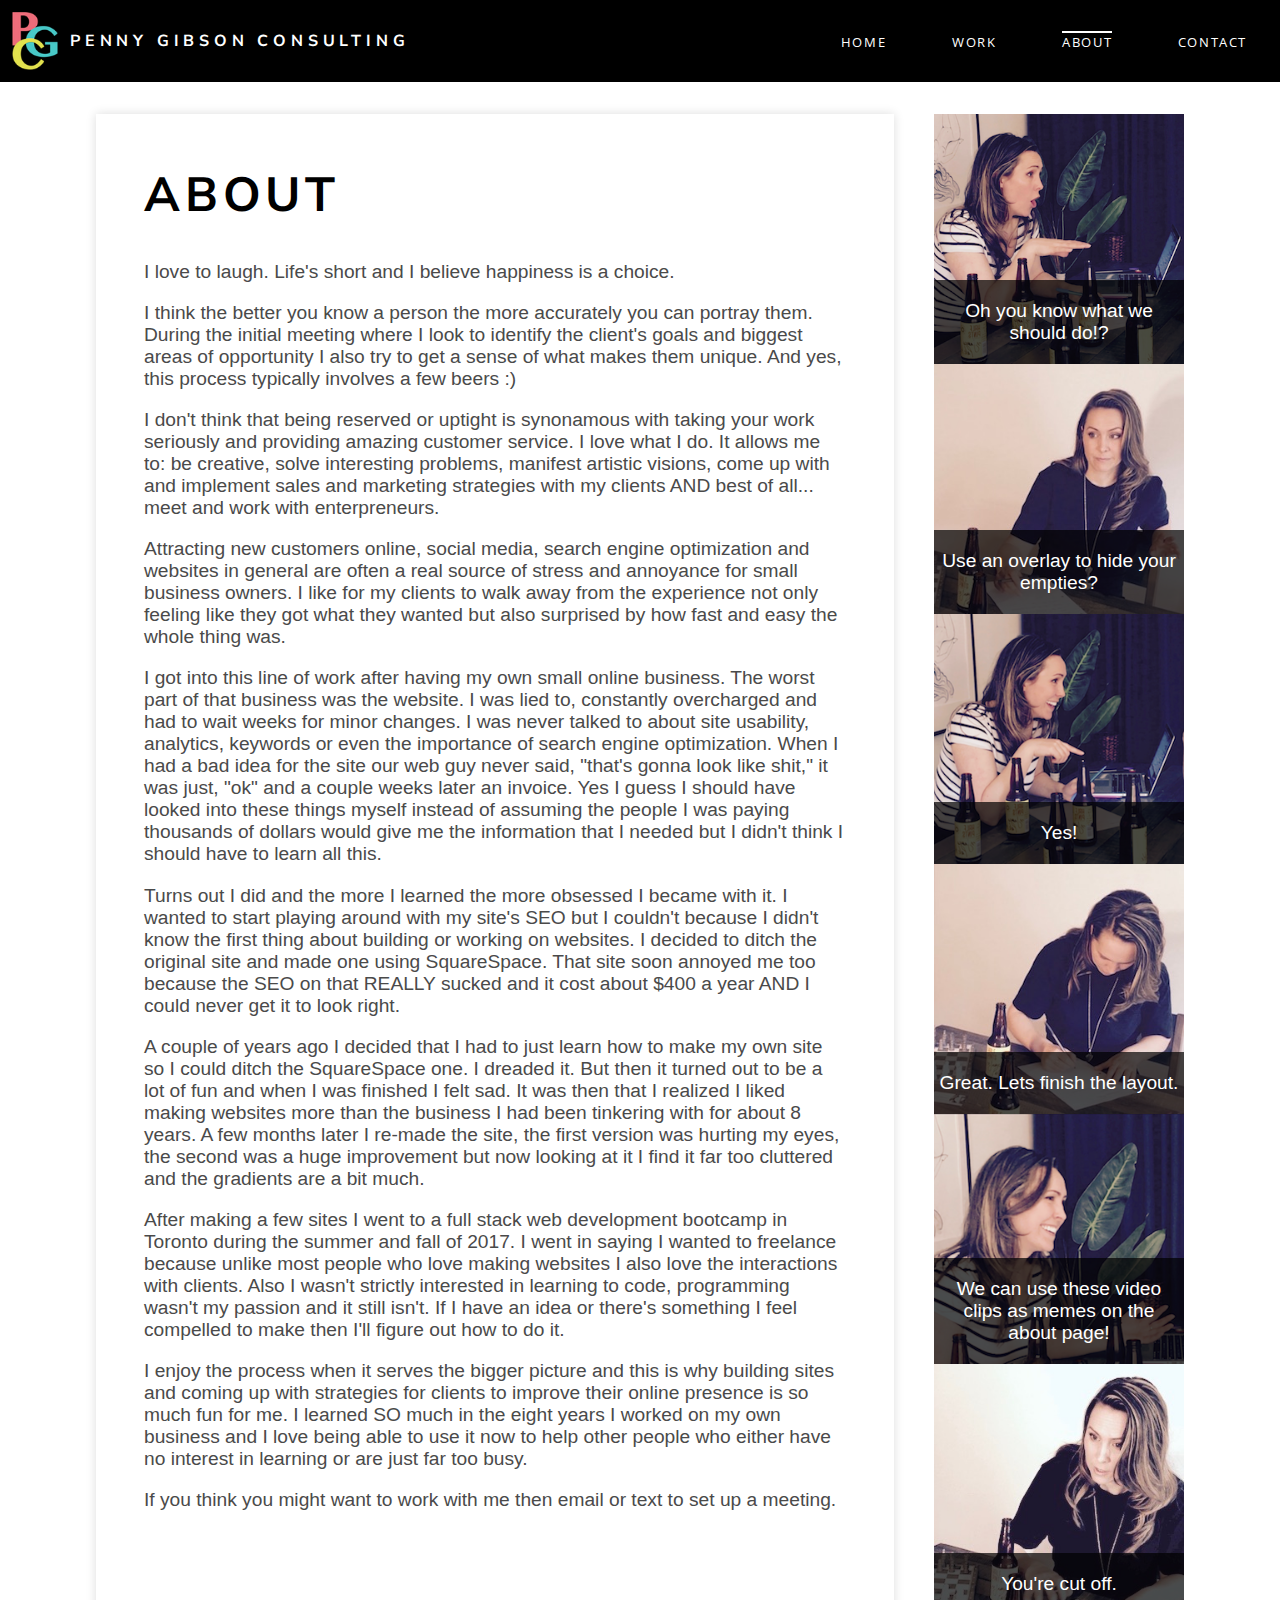
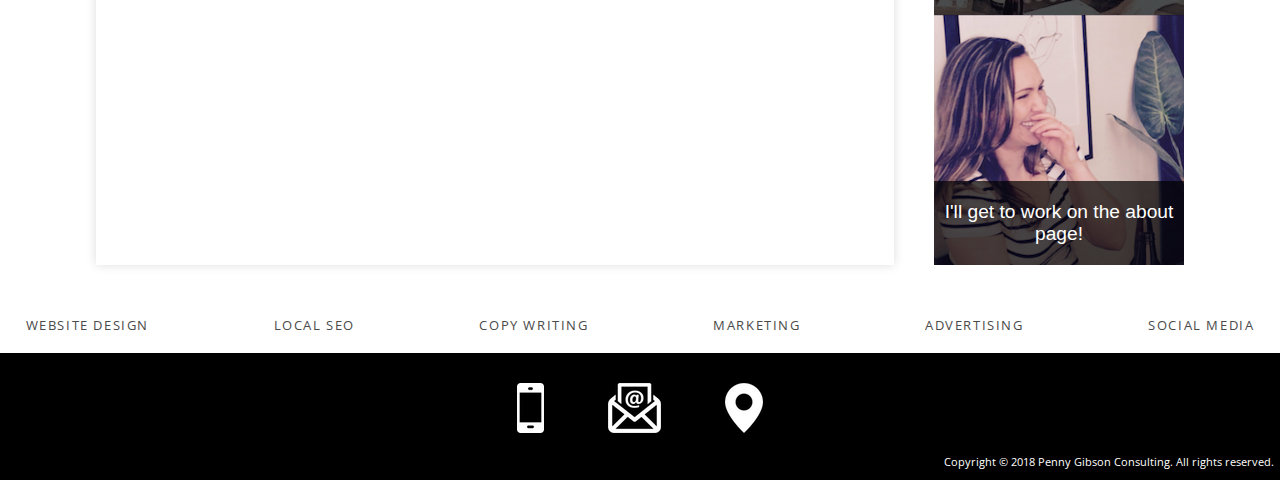
==== commit af20b2b3: "fixing typo on about" ====
--- a/about.html
+++ b/about.html
@@ -7,8 +7,8 @@
         <meta name="viewport" content="width=device-width, initial-scale=1.0">
         <meta description content="About Winnipeg website designer Penny Gibson. I build affordable sites for small businesses and also offer local SEO, online marketing, branding, social media, google adwords and copy writing">
         <link href="./normalize.css" rel="stylesheet">
-        <link href="./main.css" rel="stylesheet">
-		<link href="./about.css" rel="stylesheet">
+        <link href="./main_1.css" rel="stylesheet">
+		<link href="./about_1.css" rel="stylesheet">
         <link rel="icon" href="./images/favicon.ico" type="image/x-icon"/>
     </head>
     <body class="body">
@@ -32,7 +32,7 @@
 				<h1>About</h1>
 				<p>I love to laugh. Life's short and I believe happiness is a choice.</p>
 				
-				<p>I think the better you  know a person the more accurately you can portray them. During the initial meeting where I look to identify the clients goals and biggest areas of opportunity I also try to get a sense of what makes them unique. And yes, this process typically involves a few beers :)</p>
+				<p>I think the better you  know a person the more accurately you can portray them. During the initial meeting where I look to identify the client's goals and biggest areas of opportunity I also try to get a sense of what makes them unique. And yes, this process typically involves a few beers :)</p>
 				
 				<p>I don't think that being reserved or uptight is synonamous with taking your work seriously and providing amazing customer service. I love what I do. It allows me to: be creative, solve interesting problems, manifest artistic visions, come up with and implement sales and marketing strategies with my clients AND best of all... meet and work with enterpreneurs. </p>
 				
@@ -44,11 +44,12 @@
 				
 				<p>A couple of years ago I decided that I had to just learn how to make my own site so I could ditch the SquareSpace one. I dreaded it. But then it turned out to be a lot of fun and when I was finished I felt sad. It was then that I realized I liked making websites more than the business I had been tinkering with for about 8 years. A few months later I re-made the site, the first version was hurting my eyes, the second was a huge improvement but now looking at it I find it far too cluttered and the gradients are a bit much.</p>
 				
-				<p>After making a few sites I went to a full stack web development bootcamp in Toronto during the summer and fall of 2017. I went it saying I wanted to freelance because unlike most people who love making websites I also love the interactions with clients. Also I wasn't strictly interested in learning to code, programming wasn't my passion and it still isn't. If I have an idea or there's something I feel compelled to make then I'll figure out how to do it.</p>
+				<p>After making a few sites I went to a full stack web development bootcamp in Toronto during the summer and fall of 2017. I went in saying I wanted to freelance because unlike most people who love making websites I also love the interactions with clients. Also I wasn't strictly interested in learning to code, programming wasn't my passion and it still isn't. If I have an idea or there's something I feel compelled to make then I'll figure out how to do it.</p>
 				
-				<p>I enjoy the process when it serves the bigger picture and this is why building sites and coming up with strategies for clients to improve their online presence is perfect for me. I learned SO much in the eight years I worked on my own business and I love being able to use it now to help other people who either have no interest in learning or are just far too busy.   </p>
+				<p>I enjoy the process when it serves the bigger picture and this is why building sites and coming up with strategies for clients to improve their online presence is so much fun for me. I learned SO much in the eight years I worked on my own business and I love being able to use it now to help other people who either have no interest in learning or are just far too busy.   </p>
 				
-				<p>I'd love to work with you on your website!</p>
+				<p>If you think you might want to work with me then email or text to set up a meeting.</p>
+				
 			</div>
 			
 			<div class="aboutPics">
--- a/main_1.css
+++ b/main_1.css
@@ -0,0 +1,782 @@
+/**********************
+COLORS
+Pink - #ED6C79
+Blue - #4AC8C7
+Yellow - #E3E14E
+Dark grey - #4a4a4a
+Light Grey - #9b9b9b
+
+FONTS
+font-family: 'Nunito', sans-serif;
+font-family: 'Open Sans', sans-serif;
+font-family: 'Nunito Sans', sans-serif;
+************************/
+
+*{
+    box-sizing:border-box;
+}
+html{
+    height: 100%;
+}
+
+body{
+    font-family: 'Open Sans', sans-serif;
+    width: 100%;
+    color: #4a4a4a;
+    margin: 0 auto;
+    }
+
+h1, h2, h3{
+    font-family: 'Nunito Sans', sans-serif;
+}
+
+a{
+    text-decoration: none;
+}
+.mobileHeader{
+    display: none;
+}
+
+/***********************
+NAVIGATION
+************************/
+.mainNav{
+    background-color: black;
+    width: 100%;
+    display: flex;
+    justify-content: space-between;
+    flex-wrap:wrap;
+    position: sticky;
+    top: 0;
+    z-index:200;
+}
+.mainNav h2, .mainNav a{
+    color: white;
+}
+.logoAndName{
+    display: flex;
+}
+.mainNav h2{
+	font-size:1em;
+	letter-spacing: .3rem;
+	text-transform: uppercase;
+}
+.logoAndName img{
+    padding:12px;
+	align-self:center;
+	max-width: 70px;
+}
+.siteName{
+    align-self:center;
+}
+ul.nav{
+    display: flex;
+    justify-content: space-around;
+    align-self: center;
+    width: 40%;
+}
+.nav a{
+    font-size: .8em;
+	text-transform: uppercase;
+	letter-spacing: .1rem;
+}
+
+.nav a:hover{
+    color:#4a4a4a;
+}
+nav .current{
+	border-top: 2px solid white;
+}
+
+/****************************
+HEADER
+******************************/
+.mainHeader{
+    display:grid;
+    grid-template-columns: 1fr 1fr;
+	box-shadow: 0 4px 2px -2px #ddd;
+}
+.headerImage img{
+    width: 100%;
+}
+.smBG{
+    display:none;
+}
+.headerText{
+    display: grid;
+    grid-template-columns: repeat(6, 1fr);
+    max-height: 80%;
+    margin-right: -60px;
+    z-index: 100;
+}
+
+.headerText h1, .headerText h2, .headerText h3{
+    margin:0;
+}
+.headerText h3{
+    font-size: 1.3em;
+}
+.headerText h2{
+    font-size: 1.7em;
+}
+.headerText h1{
+    font-size: 2em;
+}
+
+.design{
+    color:#ED6C79;
+    grid-row: 2;
+    grid-column: 1/7;
+    font-size:2.2em;
+	padding-left: 60px;
+	align-self:end;
+}
+.social{
+    color:#4a4a4a;
+    grid-row: 3;
+    grid-column: 4/6;
+}
+.seo{
+  color:#4AC8C7;
+    grid-row: 4;
+    grid-column: 3/4;
+}
+.cards{
+    grid-row:5;
+    grid-column:3/6;
+    padding-left:20px;
+}
+.copy{
+    color:#E3E14E;
+    grid-row: 5;
+    grid-column: 4/7;
+    text-align:right;
+    font-size:2.4em;
+}
+.keyword{
+    color:#E3E14E;
+    grid-row:6;
+    grid-column: 2/5;
+}
+.email{
+    color:#9b9b9b;
+    grid-row: 6;
+    grid-column: 5/7;
+}
+.code{
+    color:#ED6C79;
+    grid-row: 7;
+    grid-column: 4/5;
+	text-align: right;
+}
+.logos{
+    grid-row: 8;
+    grid-column: 6;
+    text-align:left;
+}
+.adwords{
+    grid-row:8;
+    grid-column: 3/5;
+    font-family: 'Maven Pro', sans-serif;
+    margin: 0;
+}
+.content{
+    color:#4AC8C7;
+    grid-row: 9;
+    grid-column: 3/5;
+    font-size: 1.5em;
+    text-align:center;
+}
+.marketing{
+    color:#9b9b9b;
+    grid-row: 10;
+    grid-column: 5/7;
+}
+.ppc{
+    color:#E3E14E;
+    grid-row: 11;
+    grid-column: 4/7;
+}
+.branding{
+    color:#ED6C79;
+    grid-row: 12;
+    grid-column: 2/6;
+    text-align: center;
+}
+.contentCreation{
+   color:#4AC8C7;
+    grid-row: 13;
+    grid-column: 5/7;
+}
+.tagline{
+    grid-row: 15;
+    grid-column: 1/7;
+    color: black;
+    font-size:1.3em;
+    display: flex;
+    padding-left: 14px;
+}
+
+.pink, .blue, .yellow, .grey{
+    display:none;
+}
+
+
+/****************************
+Main Content 
+******************************/
+.mainContent{
+    width: 90%;
+    display: flex;
+    flex-wrap: wrap;
+    justify-content: space-between;
+    margin: 40px auto 2px;
+}
+.mainContent h2{
+    text-align: center;
+	font-size: 1.3em;
+}
+.content1, .content2, .content3{
+    max-width: 100%;
+    box-shadow: 0 0 10px #ddd;
+    border: 1px solid white;
+    padding: 14px;
+    flex: 1 25%;
+    margin: 0 20px 20px;
+    transition: all ease .5s;
+}
+.contentWrapper{
+	box-shadow: 0 4px 2px -2px #ddd;
+}
+
+.keywords{
+	display: flex;
+	flex-wrap: wrap;
+	width: 100%;
+	margin: 0 auto;
+	justify-content: space-between;
+	background-color: white;
+	padding: 0 2%;
+	
+}
+.keywords p{
+	text-transform: uppercase;
+	letter-spacing: .1rem;
+	font-size: .8em;
+	padding: 6px 0;
+}
+
+/****************************
+FOOTER
+******************************/
+footer{
+    background-color:black;
+    display: flex;
+	flex-direction: column;
+    justify-content: space-around;
+    width: 100%;
+}
+.footerIcons{
+    align-self: center;
+	padding-top: 20px;
+}
+.footerIcons img{
+    align-self:center;
+    margin: 10px 30px;
+}
+.copyright{
+	text-align:right;
+}
+.copyright p{
+	font-size: .7em;
+	color: white;
+	padding: 0 6px;
+}
+/****************************
+CONTACT PAGE
+****************************/
+
+.contactContent{
+	border-radius: 10px;
+	display: flex;
+	padding: 3rem;
+	width: 60%;
+	margin: 3rem auto;
+	box-shadow: 0 0 10px #ddd;
+}
+.contactCard{
+	background-color: black;
+	border-radius: 10px;
+	padding: 3rem;
+    color: white;
+	display: flex;
+	margin: 0 auto;
+	justify-content: space-between;
+	
+}
+
+.contact1{
+	align-self: center;
+}
+.contact2{
+	align-self:center;
+}
+
+.contactHeader{
+	display: flex;
+	flex-direction: column;
+	justify-content: center;
+	width: 60%;
+}
+.contactHeader img{
+	align-self: center;
+}
+.contactHeader h2, .contactHeader p{
+	text-align: center;
+}
+
+.contact{
+	display: flex; 
+	padding-top: 1.3rem;
+	padding-bottom: 1.3rem;
+}
+
+.contact img{
+	max-width: 40px;
+	margin-right: 10px;
+	align-self: center;
+}
+a[href^="tel"]{
+    color:inherit !important;
+    text-decoration:none !important;
+}
+
+/****************************
+PREVIOUS WORK PAGE
+******************************/
+.mobile{
+	display: none;
+}
+.darkSection{
+	box-shadow: inset 0 1px 3px 0 rgba(0, 0, 0, 0.1);
+	background-color: #fafafa;
+	border-bottom: 1px solid #dddddd;
+}
+.lightSection{
+	box-shadow: inset 0 30px 30px -30px rgba(0, 0, 0, 0.05);
+	border-top: 1px solid #ffffff;
+	border-bottom: 1px solid #dddddd;
+}
+.cafe {
+	max-width: 80%;
+	display: flex;
+	justify-content: space-around;
+	flex-wrap:wrap;
+	margin: 0 auto;
+}
+.cafe img{
+	align-self:center;
+	padding-top: 6%;
+	padding-bottom: 6%;
+}
+.cafeText h3{
+	text-align: center;
+}
+.cafeText{
+	flex: 1 30%;
+	margin: 30px;
+}
+.desktop{
+	max-width: 50%;
+}
+.tablet{
+	max-width:23%;
+}
+.phoneSize{
+	max-width:14.5%;
+}
+.aboutSites{
+	display: flex;
+	width: 80%;
+	margin: 0 auto;
+}
+.aboutText{
+	width: 30%;
+	align-self:center;
+}
+.aboutProject, .mainHeading{
+	max-width:50%;
+	margin: 0 auto;
+	text-align:center;
+}
+.mainHeading h2{
+	color: black;
+	text-transform: uppercase;
+	letter-spacing: .2rem;
+	font-weight: 800;
+	font-size: 1.8em;
+}
+button{
+	width: 200px;
+	border-radius: 8px;
+	padding: 6px;
+	margin-bottom: 10px;
+	background-color: black;
+	color: white;
+	border:1px solid black;
+	transition: all .4s;
+}
+button:hover{
+	opacity: .7;
+	box-shadow: 0 5px 1px -1px #9b9b9b;
+}
+button:focus {
+	outline:0;
+}
+.startHidden{
+	display: none;
+}
+#button1{
+	background-color: #acdd30;
+	border: 1px solid #acdd30;
+}
+#button2{
+	background-color: #505f63;
+	border: 1px solid #505f63;
+}
+#button3{
+	background-color: #282522;
+	border: 1px solid #282522;
+}
+#button4{
+	background-color: #c5006c;
+	border: 1px solid #c5006c;
+}
+#button5{
+	background-color: #43edd8;
+	border: 1px solid #43edd8;
+}
+#button6{
+	background-color: #342c2d;
+	border: 1px solid #342c2d;
+}
+
+#button7{
+	background-image: linear-gradient(#280f36, #632b63, #c86b98,
+    #f09f9c, #ffc1a0);
+    border: 1px #280f36 solid;
+	margin-bottom: 40px;
+}
+
+
+/***** sticky footer ******/
+.html, .body{
+	height: 100%;
+}
+.body{
+	display: flex;
+	flex-direction:column;
+}
+.subContainer, .contactContent{
+	flex: 1 0 auto;
+}
+footer{
+	flex-shrink: 0;
+}
+
+/**********************
+MEDIA QUERIES
+************************/
+
+@media (max-width: 1024px){
+    .headerText h3{
+    font-size: 1em;
+    }
+    .headerText h2{
+    font-size: 1.2em;
+    }
+    .headerText h1{
+    font-size: 1.5em;
+    }
+    .design{
+        grid-row: 1;
+        grid-column: 1/5;
+}
+    .social{
+        grid-row: 2;
+        grid-column: 5/7;
+        color: #9b9b9b;
+    }
+    .seo{
+        grid-row: 3;
+        grid-column: 4;
+    }
+    .cards{
+        grid-row:4;
+        grid-column:1/4;
+    }
+    .copy{
+        grid-row: 4;
+        grid-column: 4/7;
+        text-align:right;
+    }
+    .keyword{
+        grid-row:5;
+        grid-column: 2/6;
+    }
+    .email{
+        grid-row: 6;
+        text-align:center;
+    }
+    .code{
+        grid-row: 6;
+        grid-column: 3/6;
+		text-align: left;
+    }
+    .logos{
+        grid-row: 7;
+        grid-column: 5;
+        text-align:right;
+    }
+    .adwords{
+        grid-row:7;
+        grid-column: 3/6;
+        margin: 0;
+    }
+    .content{
+        grid-row: 8;
+        grid-column: 2/7;
+    }
+    .marketing{
+        grid-row: 9;
+        grid-column: 5/7;
+    }
+    .ppc{
+        grid-row: 10;
+        grid-column: 2/7;
+    }
+    .branding{
+        color:#ED6C79;
+        grid-row: 11;
+        grid-column: 2/7;
+        
+    }
+    .contentCreation{
+       color:#4AC8C7;
+        grid-row: 12;
+        grid-column: 1/7;
+        padding-left: 20px;
+    }
+    .tagline{
+        grid-row: 14;
+        font-size:1.2em;
+    }
+    .mainContent{
+        width: 90%;
+        
+    }
+    .content3{
+        flex: 1 100%;
+    }
+	.cafe{
+		grid-template-columns: 1fr 1fr 1fr;
+	}
+
+}
+
+@media (max-width: 900px){
+    ul.nav{
+        width: 50%;
+    }
+	 .mainContent{
+        flex-direction: column;
+        justify-content: center;
+    }
+	.contactContent{
+		width: 80%;
+	}
+    
+}
+
+@media (max-width: 825px){
+	 .headerText h3{
+    font-size: .8em;
+    }
+    .headerText h2{
+    font-size: 1em;
+    }
+    .headerText h1{
+    font-size: 1.2em;
+    }
+    .smIcon{
+        max-width:73px;
+    }
+    .medIcon{
+        max-width:88px;
+    }
+    .lgIcon{
+        max-width:103px;
+    }
+    .cafe{
+		flex-direction:column;
+	}
+	.full{
+		display: none;
+	}
+	.mobile{
+		display: block;
+	}
+	.desktop, .tablet, .phoneSize{
+		max-width: 90%;
+	}
+	.aboutSites{
+		flex-direction:column;
+	}
+	.aboutText{
+		width: 90%;
+	}
+	.cafe img{
+		padding: 2% 0 2%;
+	}
+	.cafeText{
+		margin: 10px;
+	}
+	.keywords{
+		width: 100%;
+	}
+	.keywords p{
+		padding: 0;
+	}
+	.copyright{
+		text-align:center;
+	}
+}
+
+@media (max-width: 700px){
+	h2{
+		font-size: 1.2em;
+	}
+	p{
+		font-size: .9em;
+	}
+    .mainHeader{
+        display: none;
+    }
+    .mobileHeader{
+        display: flex;
+		justify-content: space-between;
+        width: 100%;
+		box-shadow: 0 4px 2px -2px #ddd;
+		padding-left: 10px;
+    }
+    .mobileHeader img{
+        max-width: 70%;
+        align-self:center;
+    }
+	.mobileHeaderContent{
+		display: flex;
+		flex-direction: column;
+		justify-content: space-between;
+	}
+	
+	.mainContent{
+		width:100%;
+	}
+	.aboutProject, .mainHeading{
+		max-width: 90%;
+	}
+	.keywords{
+		display: none;
+	}
+	
+}
+@media (max-width: 600px){
+	.wrapper{
+		display:none
+	}
+    ul.nav{
+		display:flex;
+        width:96%;
+        padding:0;
+        margin: auto;
+		justify-content: space-between;
+    }
+	.mainNav{
+		height: 120px;
+	}
+    .logoAndName{
+        justify-content:center;
+        width:100%;
+    }
+    .logoAndName img{
+        padding:6px;
+        align-self:center;
+        max-width: 50px;
+    }
+    .smIcon{
+        max-width:53px;
+    }
+    .medIcon{
+        max-width:68px;
+    }
+    .lgIcon{
+        max-width:83px;
+    }
+    .content1, .content2, .content3{
+        margin-top: 0;
+    }
+	.contactContent{
+		margin: 1rem auto;
+		width: 90%;
+		padding: 1rem;
+	}
+
+	.contactCard{
+		flex-direction:column;
+		padding: 1.5rem;
+	}
+	.contactHeader{
+		width: 100%;
+	}
+	.contact1 h2{
+		font-size: 1em
+	}
+	.contact1 p{
+		font-size: .7em;
+	}
+	
+}
+
+
+@media (max-width: 400px){
+    .siteName{
+        font-size: 1.2em;
+    }
+   
+}
+
+@media (max-width: 340px){
+	.mobileServices p{
+		margin: 4px auto;
+	}
+}
+
+@media (max-height: 900px){
+	.html, .body{
+		height: auto;
+	}
+}
+
+
+
+
+
+
+
+
+
+
+
+
+
+
--- a/about_1.css
+++ b/about_1.css
@@ -0,0 +1,92 @@
+
+
+#polina { 
+  font-family: Agenda-Light, Agenda Light, Agenda, Arial Narrow, sans-serif;
+  font-weight:100; 
+  padding: 2rem;
+  width: 90%;
+  margin: 0 auto;
+  font-size: 1.2rem;
+  display: flex;
+  justify-content: space-between;
+}
+.insidePolina{
+	margin: 0 auto;
+	padding: 3rem;
+	color: #4a4a4a;
+	box-shadow: 0 0 10px #ddd;
+	
+}
+
+.aboutPics{
+	display: flex;
+	flex-direction: column;
+	margin-left: 40px;
+}
+.aboutPics img{
+	max-width: 250px;
+}
+.pic1{
+	position: relative;
+	text-align: center;
+	color: white;
+	
+}
+.pic1Text{
+	margin-bottom:0;
+	position: absolute;
+	bottom: 0;
+	width: 100%;
+	background: rgba(0, 0, 0, 0.7);
+	padding: 20px 5px;
+}
+
+h1 {
+  font-size: 3rem;
+  text-transform: uppercase;
+  margin-top: 0;
+  letter-spacing: .3rem;
+  color: black;
+}
+@media screen and (max-width:900px) {
+	#polina{
+		width: 100%;
+		padding: 1rem;
+	}
+	.aboutPics{
+		margin-left:10px;
+	}
+}
+
+@media screen and (max-width: 800px) {
+	
+	#polina{
+		background-color:white;
+	}
+
+	.insidePolina{
+		width:100%;
+		padding:1rem;
+	}
+	.insidePolina h1{
+		font-size: 1.8em;
+	}
+	
+}
+
+@media screen and (max-width: 550px) { 
+	#polina{
+		flex-direction:column;
+		justify-content: center;
+	}
+	.aboutPics{
+	  margin: 0 auto;
+	}
+	
+
+
+
+
+
+
+
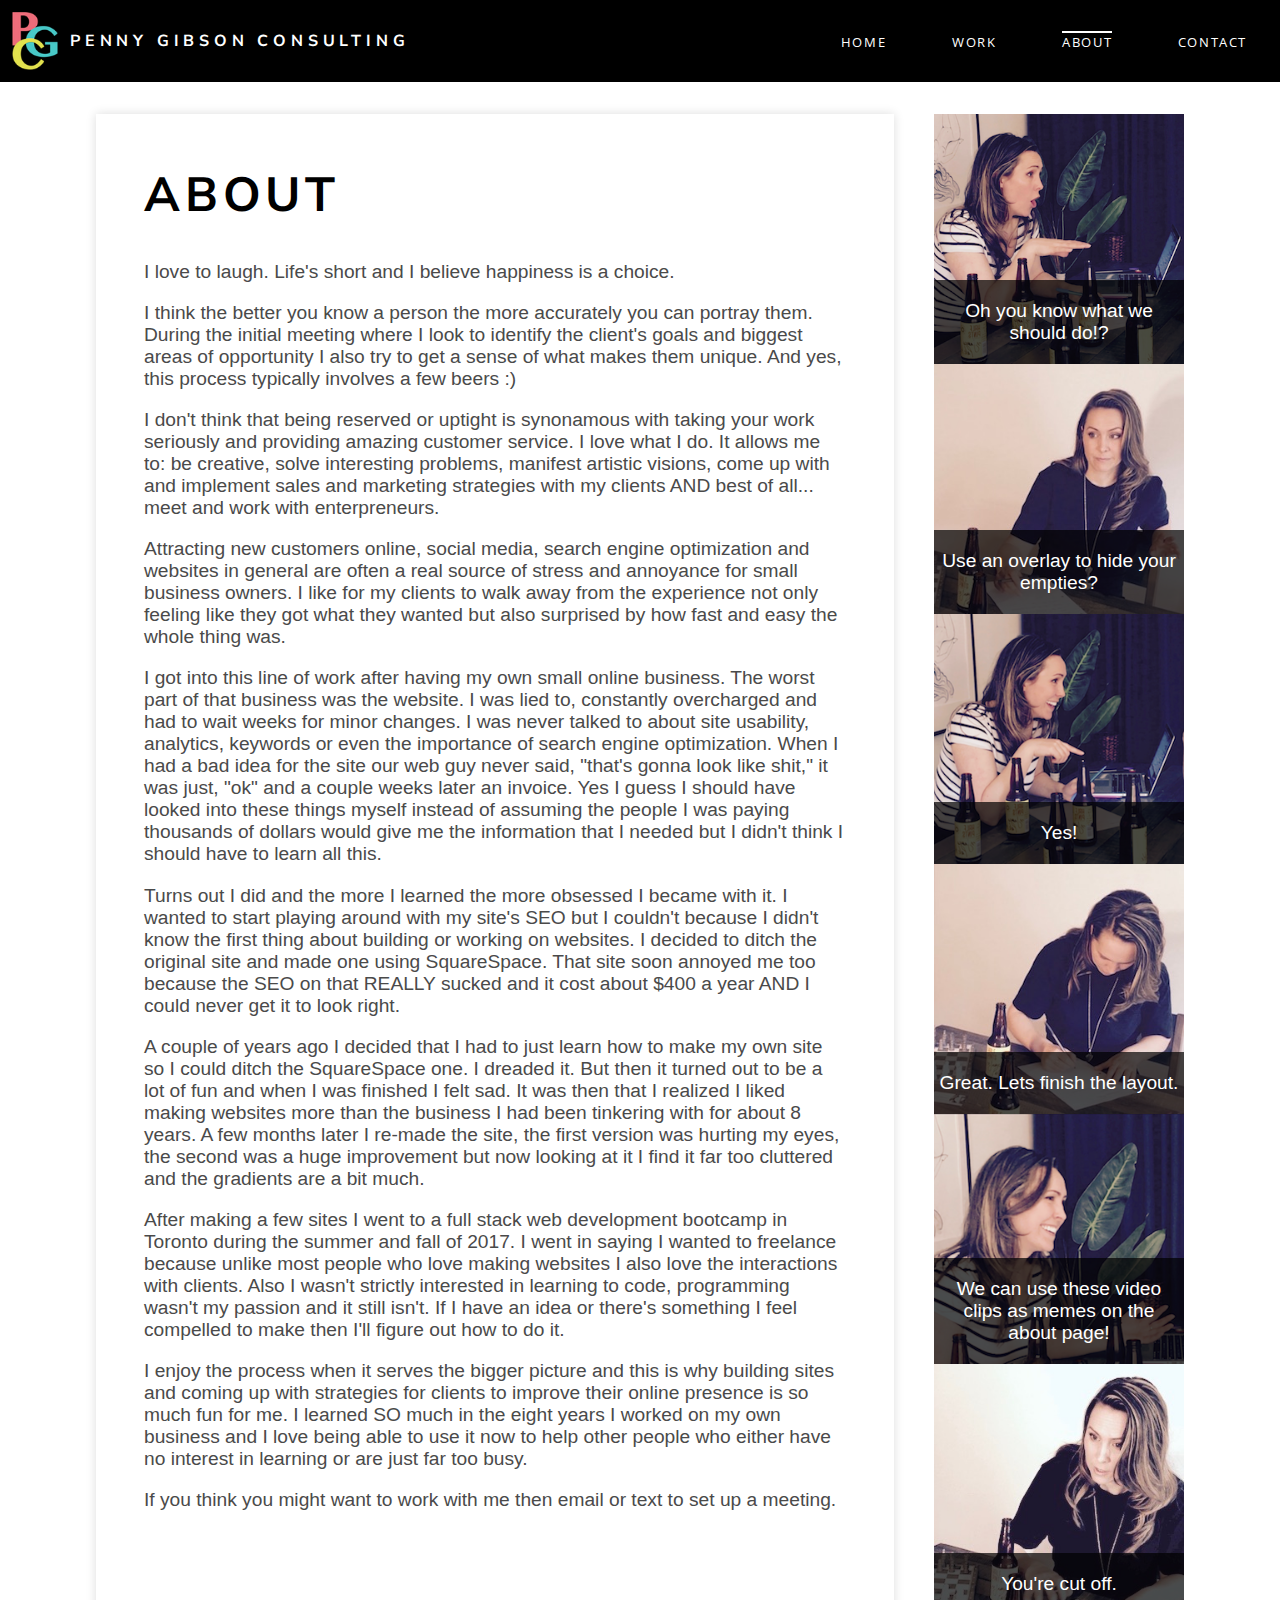
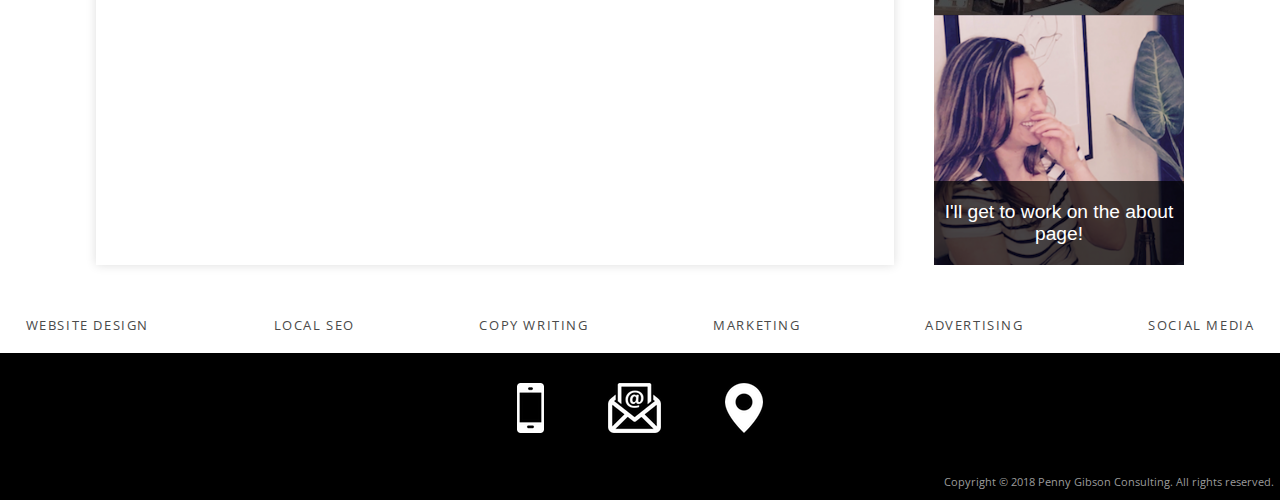
==== commit e41ec3ef: "added footer links" ====
--- a/about.html
+++ b/about.html
@@ -7,8 +7,8 @@
         <meta name="viewport" content="width=device-width, initial-scale=1.0">
         <meta description content="About Winnipeg website designer Penny Gibson. I build affordable sites for small businesses and also offer local SEO, online marketing, branding, social media, google adwords and copy writing">
         <link href="./normalize.css" rel="stylesheet">
-        <link href="./main_1.css" rel="stylesheet">
-		<link href="./about_1.css" rel="stylesheet">
+        <link href="./main_2.css" rel="stylesheet">
+		<link href="./about_2.css" rel="stylesheet">
         <link rel="icon" href="./images/favicon.ico" type="image/x-icon"/>
     </head>
     <body class="body">
@@ -103,6 +103,13 @@
 				 <a href="https://goo.gl/maps/u8cpSCupUAM2" target="_blank"><img src="images/digital-agency-winnipeg.png" alt="digital marketing agency and web developer in Manitoba"></a>
              
              </div>
+			 <div class="footerNav">
+				  <ul class="nav footerNavlinks">
+						<li><a href="./index.html">Home</a></li>
+						<li><a href="./about.html">About</a></li>
+						<li><a href="./work.html">Work</a></li>
+				 </ul>
+				</div>
 			 <div class="copyright">
 			 	<p>Copyright &copy; 2018 Penny Gibson Consulting. All rights reserved.</p>
 			 </div>
@@ -112,8 +119,6 @@
         
         
 		</div>	
-		 <script src="https://ajax.googleapis.com/ajax/libs/jquery/3.3.1/jquery.min.js"></script>
-		<script src="./app.js" type="text/javascript"></script>
-        <script src="./jquery.js" type="text/javascript"></script> 
+		 
     </body>
 </html>--- a/main_2.css
+++ b/main_2.css
@@ -0,0 +1,802 @@
+/**********************
+COLORS
+Pink - #ED6C79
+Blue - #4AC8C7
+Yellow - #E3E14E
+Dark grey - #4a4a4a
+Light Grey - #9b9b9b
+
+FONTS
+font-family: 'Nunito', sans-serif;
+font-family: 'Open Sans', sans-serif;
+font-family: 'Nunito Sans', sans-serif;
+************************/
+
+*{
+    box-sizing:border-box;
+}
+html{
+    height: 100%;
+}
+
+body{
+    font-family: 'Open Sans', sans-serif;
+    width: 100%;
+    color: #4a4a4a;
+    margin: 0 auto;
+    }
+
+h1, h2, h3{
+    font-family: 'Nunito Sans', sans-serif;
+}
+
+a{
+    text-decoration: none;
+}
+.mobileHeader{
+    display: none;
+}
+
+/***********************
+NAVIGATION
+************************/
+.mainNav{
+    background-color: black;
+    width: 100%;
+    display: flex;
+    justify-content: space-between;
+    flex-wrap:wrap;
+    position: sticky;
+    top: 0;
+    z-index:200;
+}
+.mainNav h2, .mainNav a{
+    color: white;
+}
+.logoAndName{
+    display: flex;
+}
+.mainNav h2{
+	font-size:1em;
+	letter-spacing: .3rem;
+	text-transform: uppercase;
+}
+.logoAndName img{
+    padding:12px;
+	align-self:center;
+	max-width: 70px;
+}
+.siteName{
+    align-self:center;
+}
+ul.nav{
+    display: flex;
+    justify-content: space-around;
+    align-self: center;
+    width: 40%;
+}
+.nav a{
+    font-size: .8em;
+	text-transform: uppercase;
+	letter-spacing: .1rem;
+}
+
+.nav a:hover{
+    color:#4a4a4a;
+}
+nav .current{
+	border-top: 2px solid white;
+}
+
+/****************************
+HEADER
+******************************/
+.mainHeader{
+    display:grid;
+    grid-template-columns: 1fr 1fr;
+	box-shadow: 0 4px 2px -2px #ddd;
+}
+.headerImage img{
+    width: 100%;
+}
+.smBG{
+    display:none;
+}
+.headerText{
+    display: grid;
+    grid-template-columns: repeat(6, 1fr);
+    max-height: 80%;
+    margin-right: -60px;
+    z-index: 100;
+}
+
+.headerText h1, .headerText h2, .headerText h3{
+    margin:0;
+}
+.headerText h3{
+    font-size: 1.3em;
+}
+.headerText h2{
+    font-size: 1.7em;
+}
+.headerText h1{
+    font-size: 2em;
+}
+
+.design{
+    color:#ED6C79;
+    grid-row: 2;
+    grid-column: 1/7;
+    font-size:2.2em;
+	padding-left: 60px;
+	align-self:end;
+}
+.social{
+    color:#4a4a4a;
+    grid-row: 3;
+    grid-column: 4/6;
+}
+.seo{
+  color:#4AC8C7;
+    grid-row: 4;
+    grid-column: 3/4;
+}
+.cards{
+    grid-row:5;
+    grid-column:3/6;
+    padding-left:20px;
+}
+.copy{
+    color:#E3E14E;
+    grid-row: 5;
+    grid-column: 4/7;
+    text-align:right;
+    font-size:2.4em;
+}
+.keyword{
+    color:#E3E14E;
+    grid-row:6;
+    grid-column: 2/5;
+}
+.email{
+    color:#9b9b9b;
+    grid-row: 6;
+    grid-column: 5/7;
+}
+.code{
+    color:#ED6C79;
+    grid-row: 7;
+    grid-column: 4/5;
+	text-align: right;
+}
+.logos{
+    grid-row: 8;
+    grid-column: 6;
+    text-align:left;
+}
+.adwords{
+    grid-row:8;
+    grid-column: 3/5;
+    font-family: 'Maven Pro', sans-serif;
+    margin: 0;
+}
+.content{
+    color:#4AC8C7;
+    grid-row: 9;
+    grid-column: 3/5;
+    font-size: 1.5em;
+    text-align:center;
+}
+.marketing{
+    color:#9b9b9b;
+    grid-row: 10;
+    grid-column: 5/7;
+}
+.ppc{
+    color:#E3E14E;
+    grid-row: 11;
+    grid-column: 4/7;
+}
+.branding{
+    color:#ED6C79;
+    grid-row: 12;
+    grid-column: 2/6;
+    text-align: center;
+}
+.contentCreation{
+   color:#4AC8C7;
+    grid-row: 13;
+    grid-column: 5/7;
+}
+.tagline{
+    grid-row: 15;
+    grid-column: 1/7;
+    color: black;
+    font-size:1.3em;
+    display: flex;
+    padding-left: 14px;
+}
+
+.pink, .blue, .yellow, .grey{
+    display:none;
+}
+
+
+/****************************
+Main Content 
+******************************/
+.mainContent{
+    width: 90%;
+    display: flex;
+    flex-wrap: wrap;
+    justify-content: space-between;
+    margin: 40px auto 2px;
+}
+.mainContent h2{
+    text-align: center;
+	font-size: 1.3em;
+}
+.content1, .content2, .content3{
+    max-width: 100%;
+    box-shadow: 0 0 10px #ddd;
+    border: 1px solid white;
+    padding: 14px;
+    flex: 1 25%;
+    margin: 0 20px 20px;
+    transition: all ease .5s;
+}
+.contentWrapper{
+	box-shadow: 0 4px 2px -2px #ddd;
+}
+
+.keywords{
+	display: flex;
+	flex-wrap: wrap;
+	width: 100%;
+	margin: 0 auto;
+	justify-content: space-between;
+	background-color: white;
+	padding: 0 2%;
+	
+}
+.keywords p{
+	text-transform: uppercase;
+	letter-spacing: .1rem;
+	font-size: .8em;
+	padding: 6px 0;
+}
+
+/****************************
+FOOTER
+******************************/
+footer{
+    background-color:black;
+    display: flex;
+	flex-direction: column;
+    justify-content: space-around;
+    width: 100%;
+}
+.footerIcons{
+    align-self: center;
+	padding: 20px 0;
+}
+.footerIcons img{
+    align-self:center;
+    margin: 10px 30px;
+}
+.copyright{
+	text-align:right;
+}
+.copyright p{
+	font-size: .7em;
+	padding: 0 6px;
+	color: #9b9b9b;
+}
+
+ul.nav.footerNavlinks{
+	justify-content: space-between;
+	padding: 12px;
+	list-style: none;
+	width: 100%;
+	display: none;
+	background-color: white;
+}
+ul.nav.footerNavlinks a{
+	color:#4a4a4a;
+	font-size: 1em;
+}
+
+ul.nav.footerNavlinks a:hover{
+	color: #9b9b9b;
+}
+/****************************
+CONTACT PAGE
+****************************/
+
+.contactContent{
+	border-radius: 10px;
+	display: flex;
+	padding: 3rem;
+	width: 60%;
+	margin: 3rem auto;
+	box-shadow: 0 0 10px #ddd;
+}
+.contactCard{
+	background-color: black;
+	border-radius: 10px;
+	padding: 3rem;
+    color: white;
+	display: flex;
+	margin: 0 auto;
+	justify-content: space-between;
+	
+}
+
+.contact1{
+	align-self: center;
+}
+.contact2{
+	align-self:center;
+}
+
+.contactHeader{
+	display: flex;
+	flex-direction: column;
+	justify-content: center;
+	width: 60%;
+}
+.contactHeader img{
+	align-self: center;
+}
+.contactHeader h2, .contactHeader p{
+	text-align: center;
+}
+
+.contact{
+	display: flex; 
+	padding-top: 1.3rem;
+	padding-bottom: 1.3rem;
+}
+
+.contact img{
+	max-width: 40px;
+	margin-right: 10px;
+	align-self: center;
+}
+a[href^="tel"]{
+    color:inherit !important;
+    text-decoration:none !important;
+}
+
+/****************************
+PREVIOUS WORK PAGE
+******************************/
+.mobile{
+	display: none;
+}
+.darkSection{
+	box-shadow: inset 0 1px 3px 0 rgba(0, 0, 0, 0.1);
+	background-color: #fafafa;
+	border-bottom: 1px solid #dddddd;
+}
+.lightSection{
+	box-shadow: inset 0 30px 30px -30px rgba(0, 0, 0, 0.05);
+	border-top: 1px solid #ffffff;
+	border-bottom: 1px solid #dddddd;
+}
+.cafe {
+	max-width: 80%;
+	display: flex;
+	justify-content: space-around;
+	flex-wrap:wrap;
+	margin: 0 auto;
+}
+.cafe img{
+	align-self:center;
+	padding-top: 6%;
+	padding-bottom: 6%;
+}
+.cafeText h3{
+	text-align: center;
+}
+.cafeText{
+	flex: 1 30%;
+	margin: 30px;
+}
+.desktop{
+	max-width: 50%;
+}
+.tablet{
+	max-width:23%;
+}
+.phoneSize{
+	max-width:14.5%;
+}
+.aboutSites{
+	display: flex;
+	width: 80%;
+	margin: 0 auto;
+}
+.aboutText{
+	width: 30%;
+	align-self:center;
+}
+.aboutProject, .mainHeading{
+	max-width:50%;
+	margin: 0 auto;
+	text-align:center;
+}
+.mainHeading h2{
+	color: black;
+	text-transform: uppercase;
+	letter-spacing: .2rem;
+	font-weight: 800;
+	font-size: 1.8em;
+}
+button{
+	width: 200px;
+	border-radius: 8px;
+	padding: 6px;
+	margin-bottom: 10px;
+	background-color: black;
+	color: white;
+	border:1px solid black;
+	transition: all .4s;
+}
+button:hover{
+	opacity: .7;
+	box-shadow: 0 5px 1px -1px #9b9b9b;
+}
+button:focus {
+	outline:0;
+}
+.startHidden{
+	display: none;
+}
+#button1{
+	background-color: #acdd30;
+	border: 1px solid #acdd30;
+}
+#button2{
+	background-color: #505f63;
+	border: 1px solid #505f63;
+}
+#button3{
+	background-color: #282522;
+	border: 1px solid #282522;
+}
+#button4{
+	background-color: #c5006c;
+	border: 1px solid #c5006c;
+}
+#button5{
+	background-color: #43edd8;
+	border: 1px solid #43edd8;
+}
+#button6{
+	background-color: #342c2d;
+	border: 1px solid #342c2d;
+}
+
+#button7{
+	background-image: linear-gradient(#280f36, #632b63, #c86b98,
+    #f09f9c, #ffc1a0);
+    border: 1px #280f36 solid;
+	margin-bottom: 40px;
+}
+
+
+/***** sticky footer ******/
+.html, .body{
+	height: 100%;
+}
+.body{
+	display: flex;
+	flex-direction:column;
+}
+.subContainer, .contactContent{
+	flex: 1 0 auto;
+}
+footer{
+	flex-shrink: 0;
+}
+
+/**********************
+MEDIA QUERIES
+************************/
+
+@media (max-width: 1024px){
+    .headerText h3{
+    font-size: 1em;
+    }
+    .headerText h2{
+    font-size: 1.2em;
+    }
+    .headerText h1{
+    font-size: 1.5em;
+    }
+    .design{
+        grid-row: 1;
+        grid-column: 1/5;
+}
+    .social{
+        grid-row: 2;
+        grid-column: 5/7;
+        color: #9b9b9b;
+    }
+    .seo{
+        grid-row: 3;
+        grid-column: 4;
+    }
+    .cards{
+        grid-row:4;
+        grid-column:1/4;
+    }
+    .copy{
+        grid-row: 4;
+        grid-column: 4/7;
+        text-align:right;
+    }
+    .keyword{
+        grid-row:5;
+        grid-column: 2/6;
+    }
+    .email{
+        grid-row: 6;
+        text-align:center;
+    }
+    .code{
+        grid-row: 6;
+        grid-column: 3/6;
+		text-align: left;
+    }
+    .logos{
+        grid-row: 7;
+        grid-column: 5;
+        text-align:right;
+    }
+    .adwords{
+        grid-row:7;
+        grid-column: 3/6;
+        margin: 0;
+    }
+    .content{
+        grid-row: 8;
+        grid-column: 2/7;
+    }
+    .marketing{
+        grid-row: 9;
+        grid-column: 5/7;
+    }
+    .ppc{
+        grid-row: 10;
+        grid-column: 2/7;
+    }
+    .branding{
+        color:#ED6C79;
+        grid-row: 11;
+        grid-column: 2/7;
+        
+    }
+    .contentCreation{
+       color:#4AC8C7;
+        grid-row: 12;
+        grid-column: 1/7;
+        padding-left: 20px;
+    }
+    .tagline{
+        grid-row: 14;
+        font-size:1.2em;
+    }
+    .mainContent{
+        width: 90%;
+        
+    }
+    .content3{
+        flex: 1 100%;
+    }
+	.cafe{
+		grid-template-columns: 1fr 1fr 1fr;
+	}
+
+}
+
+@media (max-width: 900px){
+    ul.nav{
+        width: 50%;
+    }
+	 .mainContent{
+        flex-direction: column;
+        justify-content: center;
+    }
+	.contactContent{
+		width: 80%;
+	}
+    
+}
+
+@media (max-width: 825px){
+	 .headerText h3{
+    font-size: .8em;
+    }
+    .headerText h2{
+    font-size: 1em;
+    }
+    .headerText h1{
+    font-size: 1.2em;
+    }
+    .smIcon{
+        max-width:73px;
+    }
+    .medIcon{
+        max-width:88px;
+    }
+    .lgIcon{
+        max-width:103px;
+    }
+    .cafe{
+		flex-direction:column;
+	}
+	.full{
+		display: none;
+	}
+	.mobile{
+		display: block;
+	}
+	.desktop, .tablet, .phoneSize{
+		max-width: 90%;
+	}
+	.aboutSites{
+		flex-direction:column;
+	}
+	.aboutText{
+		width: 90%;
+	}
+	.cafe img{
+		padding: 2% 0 2%;
+	}
+	.cafeText{
+		margin: 10px;
+	}
+	.keywords{
+		width: 100%;
+	}
+	.keywords p{
+		padding: 0;
+	}
+	.copyright{
+		text-align:center;
+	}
+}
+
+@media (max-width: 700px){
+	h2{
+		font-size: 1.2em;
+	}
+	p{
+		font-size: .9em;
+	}
+    .mainHeader{
+        display: none;
+    }
+    .mobileHeader{
+        display: flex;
+		justify-content: space-between;
+        width: 100%;
+		box-shadow: 0 4px 2px -2px #ddd;
+		padding-left: 10px;
+    }
+    .mobileHeader img{
+        max-width: 70%;
+        align-self:center;
+    }
+	.mobileHeaderContent{
+		display: flex;
+		flex-direction: column;
+		justify-content: space-between;
+	}
+	
+	.mainContent{
+		width:100%;
+	}
+	.aboutProject, .mainHeading{
+		max-width: 90%;
+	}
+	.keywords{
+		display: none;
+	}
+	
+}
+@media (max-width: 600px){
+	.wrapper{
+		display:none
+	}
+    ul.nav{
+		display:flex;
+        width:96%;
+        padding:0;
+        margin: auto;
+		justify-content: space-between;
+    }
+	.mainNav{
+		height: 120px;
+	}
+    .logoAndName{
+        justify-content:center;
+        width:100%;
+    }
+    .logoAndName img{
+        padding:6px;
+        align-self:center;
+        max-width: 50px;
+    }
+    .smIcon{
+        max-width:53px;
+    }
+    .medIcon{
+        max-width:68px;
+    }
+    .lgIcon{
+        max-width:83px;
+    }
+    .content1, .content2, .content3{
+        flex: 1;
+    }
+	.contactContent{
+		margin: 1rem auto;
+		width: 90%;
+		padding: 1rem;
+	}
+
+	.contactCard{
+		flex-direction:column;
+		padding: 1.5rem;
+	}
+	.contactHeader{
+		width: 100%;
+	}
+	.contact1 h2{
+		font-size: 1em
+	}
+	.contact1 p{
+		font-size: .7em;
+	}
+	ul.nav.footerNavlinks{
+		display: flex;
+	}
+	
+}
+
+
+@media (max-width: 400px){
+    .siteName{
+        font-size: 1.2em;
+    }
+   
+}
+
+@media (max-width: 340px){
+	.mobileServices p{
+		margin: 4px auto;
+	}
+}
+
+@media (max-height: 900px){
+	.html, .body{
+		height: auto;
+	}
+}
+
+
+
+
+
+
+
+
+
+
+
+
+
+
--- a/about_2.css
+++ b/about_2.css
@@ -0,0 +1,92 @@
+
+
+#polina { 
+  font-family: Agenda-Light, Agenda Light, Agenda, Arial Narrow, sans-serif;
+  font-weight:100; 
+  padding: 2rem;
+  width: 90%;
+  margin: 0 auto;
+  font-size: 1.2rem;
+  display: flex;
+  justify-content: space-between;
+}
+.insidePolina{
+	margin: 0 auto;
+	padding: 3rem;
+	color: #4a4a4a;
+	box-shadow: 0 0 10px #ddd;
+	
+}
+
+.aboutPics{
+	display: flex;
+	flex-direction: column;
+	margin-left: 40px;
+}
+.aboutPics img{
+	max-width: 250px;
+}
+.pic1{
+	position: relative;
+	text-align: center;
+	color: white;
+	
+}
+.pic1Text{
+	margin-bottom:0;
+	position: absolute;
+	bottom: 0;
+	width: 100%;
+	background: rgba(0, 0, 0, 0.7);
+	padding: 20px 5px;
+}
+
+h1 {
+  font-size: 3rem;
+  text-transform: uppercase;
+  margin-top: 0;
+  letter-spacing: .3rem;
+  color: black;
+}
+@media screen and (max-width:900px) {
+	#polina{
+		width: 100%;
+		padding: 1rem;
+	}
+	.aboutPics{
+		margin-left:10px;
+	}
+}
+
+@media screen and (max-width: 800px) {
+	
+	#polina{
+		background-color:white;
+	}
+
+	.insidePolina{
+		width:100%;
+		padding:1rem;
+	}
+	.insidePolina h1{
+		font-size: 1.8em;
+	}
+	
+}
+
+@media screen and (max-width: 550px) { 
+	#polina{
+		flex-direction:column;
+		justify-content: center;
+	}
+	.aboutPics{
+	  margin: 0 auto;
+	}
+	
+
+
+
+
+
+
+
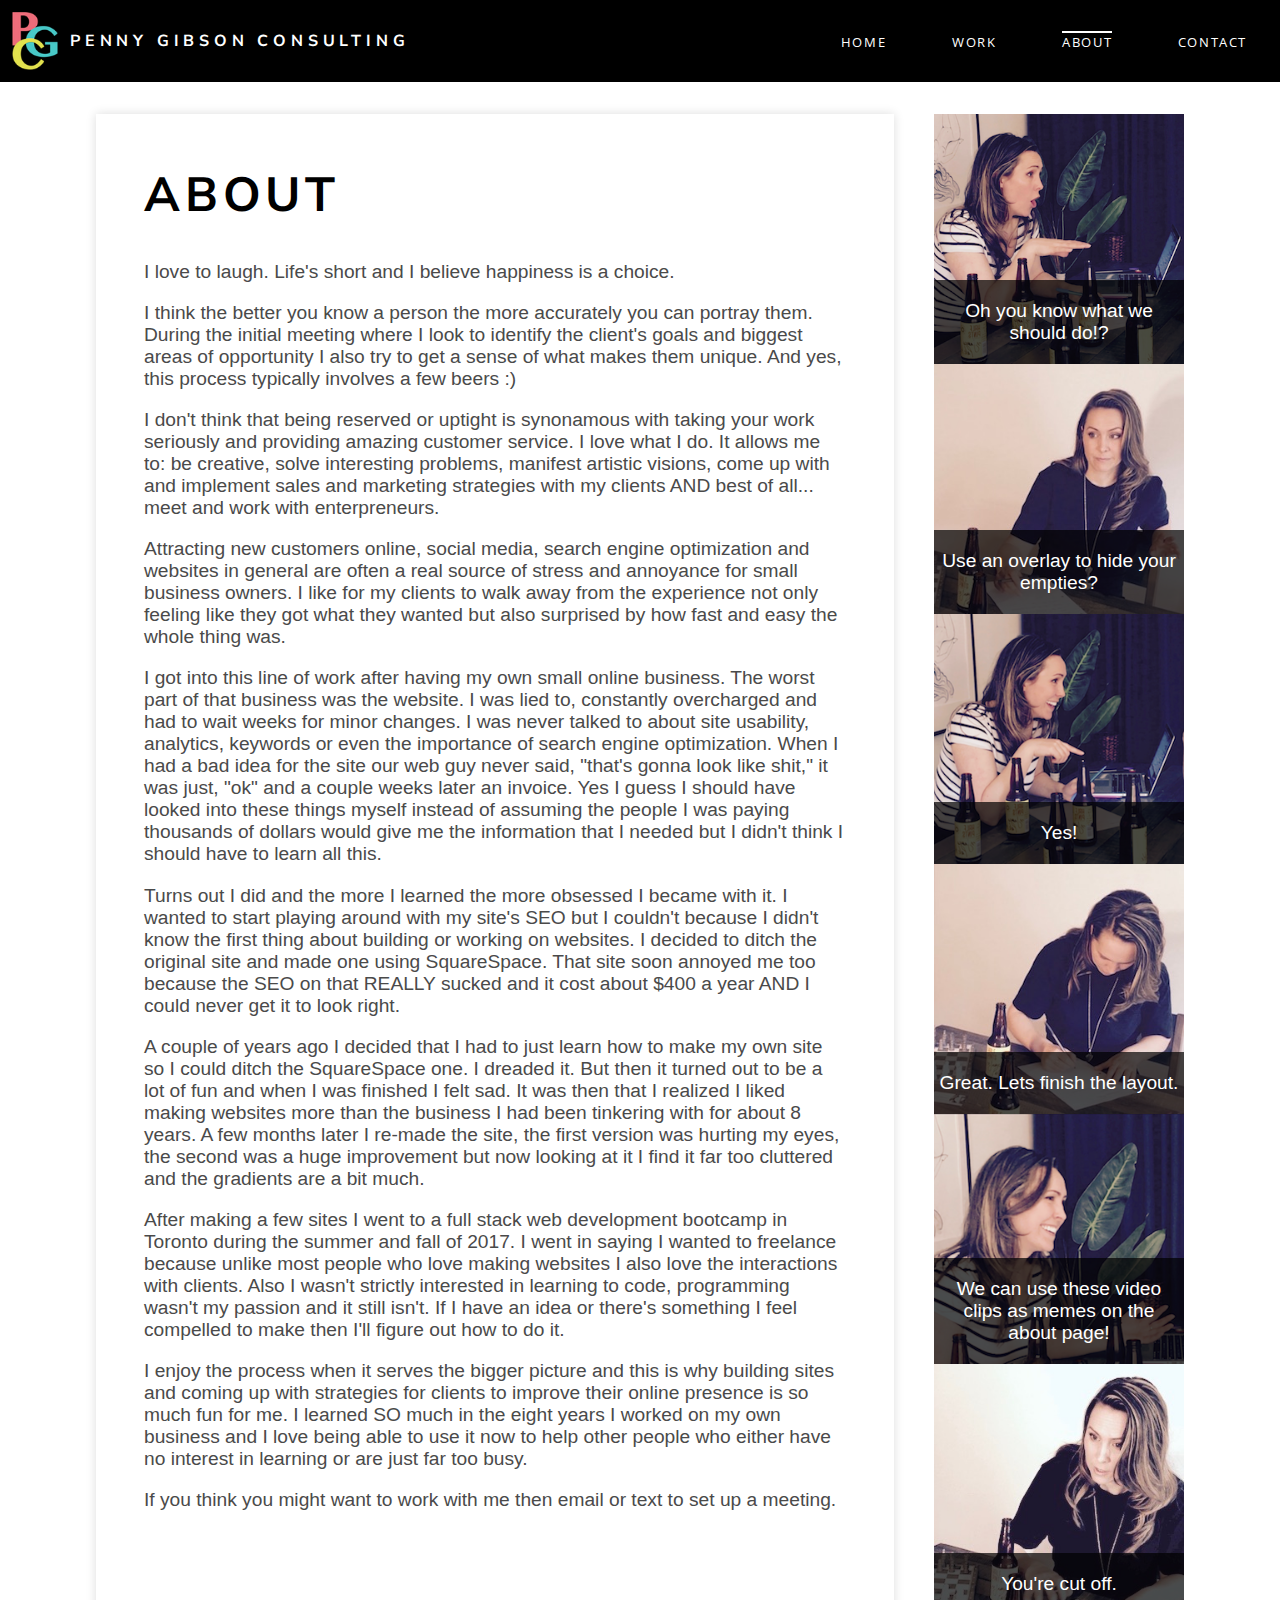
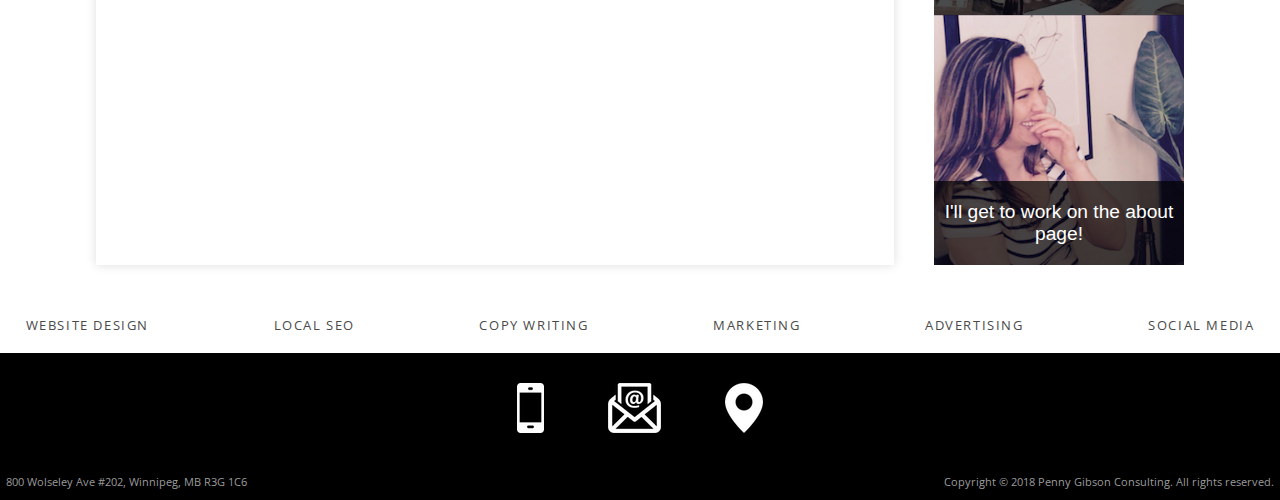
==== commit 25da6389: "added OC and home style" ====
--- a/about.html
+++ b/about.html
@@ -7,7 +7,7 @@
         <meta name="viewport" content="width=device-width, initial-scale=1.0">
         <meta description content="About Winnipeg website designer Penny Gibson. I build affordable sites for small businesses and also offer local SEO, online marketing, branding, social media, google adwords and copy writing">
         <link href="./normalize.css" rel="stylesheet">
-        <link href="./main_2.css" rel="stylesheet">
+        <link href="./main_3.css" rel="stylesheet">
 		<link href="./about_2.css" rel="stylesheet">
         <link rel="icon" href="./images/favicon.ico" type="image/x-icon"/>
     </head>
@@ -111,7 +111,8 @@
 				 </ul>
 				</div>
 			 <div class="copyright">
-			 	<p>Copyright &copy; 2018 Penny Gibson Consulting. All rights reserved.</p>
+				 <p>800 Wolseley Ave #202, Winnipeg, MB R3G 1C6</p>
+			 	 <p>Copyright &copy; 2018 Penny Gibson Consulting. All rights reserved.</p>
 			 </div>
        </footer>
        
--- a/main_3.css
+++ b/main_3.css
@@ -0,0 +1,814 @@
+/**********************
+COLORS
+Pink - #ED6C79
+Blue - #4AC8C7
+Yellow - #E3E14E
+Dark grey - #4a4a4a
+Light Grey - #9b9b9b
+
+FONTS
+font-family: 'Nunito', sans-serif;
+font-family: 'Open Sans', sans-serif;
+font-family: 'Nunito Sans', sans-serif;
+************************/
+
+*{
+    box-sizing:border-box;
+}
+html{
+    height: 100%;
+}
+
+body{
+    font-family: 'Open Sans', sans-serif;
+    width: 100%;
+    color: #4a4a4a;
+    margin: 0 auto;
+    }
+
+h1, h2, h3{
+    font-family: 'Nunito Sans', sans-serif;
+}
+
+a{
+    text-decoration: none;
+}
+.mobileHeader{
+    display: none;
+}
+
+/***********************
+NAVIGATION
+************************/
+.mainNav{
+    background-color: black;
+    width: 100%;
+    display: flex;
+    justify-content: space-between;
+    flex-wrap:wrap;
+    position: sticky;
+    top: 0;
+    z-index:200;
+}
+.mainNav h2, .mainNav a{
+    color: white;
+}
+.logoAndName{
+    display: flex;
+}
+.mainNav h2{
+	font-size:1em;
+	letter-spacing: .3rem;
+	text-transform: uppercase;
+}
+.logoAndName img{
+    padding:12px;
+	align-self:center;
+	max-width: 70px;
+}
+.siteName{
+    align-self:center;
+}
+ul.nav{
+    display: flex;
+    justify-content: space-around;
+    align-self: center;
+    width: 40%;
+}
+.nav a{
+    font-size: .8em;
+	text-transform: uppercase;
+	letter-spacing: .1rem;
+}
+
+.nav a:hover{
+    color:#4a4a4a;
+}
+nav .current{
+	border-top: 2px solid white;
+}
+
+/****************************
+HEADER
+******************************/
+.mainHeader{
+    display:grid;
+    grid-template-columns: 1fr 1fr;
+	box-shadow: 0 4px 2px -2px #ddd;
+}
+.headerImage img{
+    width: 100%;
+}
+.smBG{
+    display:none;
+}
+.headerText{
+    display: grid;
+    grid-template-columns: repeat(6, 1fr);
+    max-height: 80%;
+    margin-right: -60px;
+    z-index: 100;
+}
+
+.headerText h1, .headerText h2, .headerText h3{
+    margin:0;
+}
+.headerText h3{
+    font-size: 1.3em;
+}
+.headerText h2{
+    font-size: 1.7em;
+}
+.headerText h1{
+    font-size: 2em;
+}
+
+.design{
+    color:#ED6C79;
+    grid-row: 2;
+    grid-column: 1/7;
+    font-size:2.2em;
+	padding-left: 20px;
+	align-self:end;
+}
+.social{
+    color:#4a4a4a;
+    grid-row: 3;
+    grid-column: 4/6;
+}
+.seo{
+  color:#4AC8C7;
+    grid-row: 4;
+    grid-column: 3/4;
+}
+.cards{
+    grid-row:5;
+    grid-column:2/6;
+}
+.copy{
+    color:#E3E14E;
+    grid-row: 5;
+    grid-column: 4/7;
+    text-align:right;
+    font-size:2.4em;
+}
+.keyword{
+    color:#E3E14E;
+    grid-row:6;
+    grid-column: 1/5;
+	padding-left: 20px;
+}
+.email{
+    color:#9b9b9b;
+    grid-row: 6;
+    grid-column: 5/7;
+}
+.code{
+    color:#ED6C79;
+    grid-row: 7;
+    grid-column: 4/5;
+	text-align: right;
+}
+.logos{
+    grid-row: 8;
+    grid-column: 6;
+    text-align:left;
+}
+.adwords{
+    grid-row:8;
+    grid-column: 3/5;
+    font-family: 'Maven Pro', sans-serif;
+    margin: 0;
+}
+.content{
+    color:#4AC8C7;
+    grid-row: 9;
+    grid-column: 2/5;
+    font-size: 1.5em;
+}
+.marketing{
+    color:#9b9b9b;
+    grid-row: 10;
+    grid-column: 5/7;
+}
+.ppc{
+    color:#E3E14E;
+    grid-row: 11;
+    grid-column: 4/7;
+}
+.branding{
+    color:#ED6C79;
+    grid-row: 12;
+    grid-column: 2/6;
+    text-align: center;
+}
+.contentCreation{
+   color:#4AC8C7;
+    grid-row: 13;
+    grid-column: 5/7;
+}
+.tagline{
+    grid-row: 15;
+    grid-column: 1/7;
+    color: black;
+    font-size:1.3em;
+    display: flex;
+    padding-left: 14px;
+}
+
+.pink, .blue, .yellow, .grey{
+    display:none;
+}
+
+
+/****************************
+Main Content 
+******************************/
+.mainContent{
+    width: 90%;
+    display: flex;
+    flex-wrap: wrap;
+    justify-content: space-between;
+    margin: 40px auto 2px;
+}
+.mainContent h2{
+    text-align: center;
+	font-size: 1.3em;
+}
+.content1, .content2, .content3{
+    max-width: 100%;
+    box-shadow: 0 0 10px #ddd;
+    border: 1px solid white;
+    padding: 14px;
+    flex: 1 25%;
+    margin: 0 20px 20px;
+    transition: all ease .5s;
+}
+.contentWrapper{
+	box-shadow: 0 4px 2px -2px #ddd;
+}
+
+.keywords{
+	display: flex;
+	flex-wrap: wrap;
+	width: 100%;
+	margin: 0 auto;
+	justify-content: space-between;
+	background-color: white;
+	padding: 0 2%;
+	
+}
+.keywords p{
+	text-transform: uppercase;
+	letter-spacing: .1rem;
+	font-size: .8em;
+	padding: 6px 0;
+}
+
+/****************************
+FOOTER
+******************************/
+footer{
+    background-color:black;
+    display: flex;
+	flex-direction: column;
+    justify-content: space-around;
+    width: 100%;
+}
+.footerIcons{
+    align-self: center;
+	padding: 20px 0;
+}
+.footerIcons img{
+    align-self:center;
+    margin: 10px 30px;
+}
+.copyright{
+	display: flex;
+	justify-content: space-between;
+}
+.copyright p{
+	font-size: .7em;
+	padding: 0 6px;
+	color: #9b9b9b;
+}
+
+ul.nav.footerNavlinks{
+	justify-content: space-between;
+	padding: 12px;
+	list-style: none;
+	width: 100%;
+	display: none;
+	background-color: white;
+}
+ul.nav.footerNavlinks a{
+	color:#4a4a4a;
+	font-size: 1em;
+}
+
+ul.nav.footerNavlinks a:hover{
+	color: #9b9b9b;
+}
+/****************************
+CONTACT PAGE
+****************************/
+
+.contactContent{
+	border-radius: 10px;
+	display: flex;
+	padding: 3rem;
+	width: 60%;
+	margin: 1rem auto;
+	box-shadow: 0 0 10px #ddd;
+}
+.contactCard{
+	background-color: black;
+	border-radius: 10px;
+	padding: 3rem;
+    color: white;
+	display: flex;
+	margin: 0 auto;
+	justify-content: space-between;
+	
+}
+
+.contact1{
+	align-self: center;
+}
+.contact2{
+	align-self:center;
+}
+
+.contactHeader{
+	display: flex;
+	flex-direction: column;
+	justify-content: center;
+	width: 60%;
+}
+.contactHeader img{
+	align-self: center;
+}
+.contactHeader h2, .contactHeader p{
+	text-align: center;
+}
+
+.contact{
+	display: flex; 
+	padding-top: 1.3rem;
+	padding-bottom: 1.3rem;
+}
+
+.contact img{
+	max-width: 40px;
+	margin-right: 10px;
+	align-self: center;
+}
+a[href^="tel"]{
+    color:inherit !important;
+    text-decoration:none !important;
+}
+
+.map{
+	width: 94%;
+	margin: 0 auto;
+}
+
+/****************************
+PREVIOUS WORK PAGE
+******************************/
+.mobile{
+	display: none;
+}
+.darkSection{
+	box-shadow: inset 0 1px 3px 0 rgba(0, 0, 0, 0.1);
+	background-color: #fafafa;
+	border-bottom: 1px solid #dddddd;
+}
+.lightSection{
+	box-shadow: inset 0 30px 30px -30px rgba(0, 0, 0, 0.05);
+	border-top: 1px solid #ffffff;
+	border-bottom: 1px solid #dddddd;
+}
+.cafe {
+	max-width: 80%;
+	display: flex;
+	justify-content: space-around;
+	flex-wrap:wrap;
+	margin: 0 auto;
+}
+.cafe img{
+	align-self:center;
+	padding-top: 6%;
+	padding-bottom: 6%;
+}
+.cafeText h3{
+	text-align: center;
+}
+.cafeText{
+	flex: 1 30%;
+	margin: 30px;
+}
+.desktop{
+	max-width: 50%;
+}
+.tablet{
+	max-width:23%;
+}
+.phoneSize{
+	max-width:14.5%;
+}
+.aboutSites{
+	display: flex;
+	width: 80%;
+	margin: 0 auto;
+}
+.aboutText{
+	width: 30%;
+	align-self:center;
+}
+.aboutProject, .mainHeading{
+	max-width:50%;
+	margin: 0 auto;
+	text-align:center;
+}
+.mainHeading h2{
+	color: black;
+	text-transform: uppercase;
+	letter-spacing: .2rem;
+	font-weight: 800;
+	font-size: 1.8em;
+}
+button{
+	width: 200px;
+	border-radius: 8px;
+	padding: 6px;
+	margin-bottom: 10px;
+	background-color: black;
+	color: white;
+	border:1px solid black;
+	transition: all .4s;
+}
+button:hover{
+	opacity: .7;
+	box-shadow: 0 5px 1px -1px #9b9b9b;
+}
+button:focus {
+	outline:0;
+}
+.startHidden{
+	display: none;
+}
+
+#buttonOliver{
+	background-color: #2f2d27;
+	border: 1px solid #2f2d27;
+}
+#button1{
+	background-color: #acdd30;
+	border: 1px solid #acdd30;
+}
+#button2{
+	background-color: #505f63;
+	border: 1px solid #505f63;
+}
+#button3{
+	background-color: #282522;
+	border: 1px solid #282522;
+}
+#button4{
+	background-color: #c5006c;
+	border: 1px solid #c5006c;
+}
+#button5{
+	background-color: #43edd8;
+	border: 1px solid #43edd8;
+}
+#button6{
+	background-color: #342c2d;
+	border: 1px solid #342c2d;
+}
+
+#button7{
+	background-image: linear-gradient(#280f36, #632b63, #c86b98,
+    #f09f9c, #ffc1a0);
+    border: 1px #280f36 solid;
+	margin-bottom: 40px;
+}
+
+
+
+/***** sticky footer ******/
+.html, .body{
+	height: 100%;
+}
+.body{
+	display: flex;
+	flex-direction:column;
+}
+.subContainer, .contactContent{
+	flex: 1 0 auto;
+}
+footer{
+	flex-shrink: 0;
+}
+
+/**********************
+MEDIA QUERIES
+************************/
+
+@media (max-width: 1024px){
+    .headerText h3{
+    font-size: 1em;
+    }
+    .headerText h2{
+    font-size: 1.2em;
+    }
+    .headerText h1{
+    font-size: 1.5em;
+    }
+    .design{
+        grid-row: 1;
+        grid-column: 1/5;
+	}
+    .social{
+        grid-row: 2;
+        grid-column: 5/7;
+        color: #9b9b9b;
+    }
+    .seo{
+        grid-row: 3;
+        grid-column: 4;
+    }
+    .cards{
+        grid-row:4;
+        grid-column:1/4;
+		text-align: center;
+    }
+    .copy{
+        grid-row: 4;
+        grid-column: 4/7;
+        text-align:right;
+    }
+    .keyword{
+        grid-row:5;
+        grid-column: 2/6;
+    }
+    .email{
+        grid-row: 6;
+        text-align:center;
+    }
+    .code{
+        grid-row: 6;
+        grid-column: 3/6;
+		text-align: left;
+    }
+    .logos{
+        grid-row: 7;
+        grid-column: 5;
+        text-align:right;
+    }
+    .adwords{
+        grid-row:7;
+        grid-column: 3/6;
+        margin: 0;
+    }
+    .content{
+        grid-row: 8;
+        grid-column: 4/7;
+    }
+    .marketing{
+        grid-row: 9;
+        grid-column: 5/7;
+    }
+    .ppc{
+        grid-row: 10;
+        grid-column: 2/7;
+    }
+    .branding{
+        color:#ED6C79;
+        grid-row: 11;
+        grid-column: 2/7;
+        
+    }
+    .contentCreation{
+       color:#4AC8C7;
+        grid-row: 12;
+        grid-column: 3/7;
+    }
+    .tagline{
+        grid-row: 14;
+        font-size:1.2em;
+    }
+    .mainContent{
+        width: 90%;
+        
+    }
+    .content3{
+        flex: 1 100%;
+    }
+	.cafe{
+		grid-template-columns: 1fr 1fr 1fr;
+	}
+
+}
+
+@media (max-width: 900px){
+    ul.nav{
+        width: 50%;
+    }
+	 .mainContent{
+        flex-direction: column;
+        justify-content: center;
+    }
+	.contactContent{
+		width: 80%;
+	}
+    
+}
+
+@media (max-width: 825px){
+	 .headerText h3{
+    font-size: .8em;
+    }
+    .headerText h2{
+    font-size: 1em;
+    }
+    .headerText h1{
+    font-size: 1.2em;
+    }
+    .smIcon{
+        max-width:73px;
+    }
+    .medIcon{
+        max-width:88px;
+    }
+    .lgIcon{
+        max-width:103px;
+    }
+    .cafe{
+		flex-direction:column;
+	}
+	.full{
+		display: none;
+	}
+	.mobile{
+		display: block;
+	}
+	.desktop, .tablet, .phoneSize{
+		max-width: 90%;
+	}
+	.aboutSites{
+		flex-direction:column;
+	}
+	.aboutText{
+		width: 90%;
+	}
+	.cafe img{
+		padding: 2% 0 2%;
+	}
+	.cafeText{
+		margin: 10px;
+	}
+	.keywords{
+		width: 100%;
+	}
+	.keywords p{
+		padding: 0;
+	}
+}
+
+@media (max-width: 700px){
+	h2{
+		font-size: 1.2em;
+	}
+	p{
+		font-size: .9em;
+	}
+    .mainHeader{
+        display: none;
+    }
+    .mobileHeader{
+        display: flex;
+		justify-content: space-between;
+        width: 100%;
+		box-shadow: 0 4px 2px -2px #ddd;
+		padding-left: 10px;
+    }
+    .mobileHeader img{
+        max-width: 70%;
+        align-self:center;
+    }
+	.mobileHeaderContent{
+		display: flex;
+		flex-direction: column;
+		justify-content: space-between;
+	}
+	.copyright{
+		display: block;
+		text-align: center;
+	}
+	
+	.mainContent{
+		width:100%;
+	}
+	.aboutProject, .mainHeading{
+		max-width: 90%;
+	}
+	.keywords{
+		display: none;
+	}
+	
+}
+@media (max-width: 600px){
+	.wrapper{
+		display:none
+	}
+    ul.nav{
+		display:flex;
+        width:96%;
+        padding:0;
+        margin: auto;
+		justify-content: space-between;
+    }
+	.mainNav{
+		height: 120px;
+	}
+    .logoAndName{
+        justify-content:center;
+        width:100%;
+    }
+    .logoAndName img{
+        padding:6px;
+        align-self:center;
+        max-width: 50px;
+    }
+    .smIcon{
+        max-width:53px;
+    }
+    .medIcon{
+        max-width:68px;
+    }
+    .lgIcon{
+        max-width:83px;
+    }
+    .content1, .content2, .content3{
+        flex: 1;
+    }
+	.contactContent{
+		margin: 1rem auto;
+		width: 90%;
+		padding: 1rem;
+	}
+
+	.contactCard{
+		flex-direction:column;
+		padding: 1.5rem;
+	}
+	.contactHeader{
+		width: 100%;
+	}
+	.contact1 h2{
+		font-size: 1em
+	}
+	.contact1 p{
+		font-size: .7em;
+	}
+	ul.nav.footerNavlinks{
+		display: flex;
+	}
+	
+}
+
+
+@media (max-width: 400px){
+    .siteName{
+        font-size: 1.2em;
+    }
+   
+}
+
+@media (max-width: 340px){
+	.mobileServices p{
+		margin: 4px auto;
+	}
+}
+
+@media (max-height: 900px){
+	.html, .body{
+		height: auto;
+	}
+}
+
+
+
+
+
+
+
+
+
+
+
+
+
+
